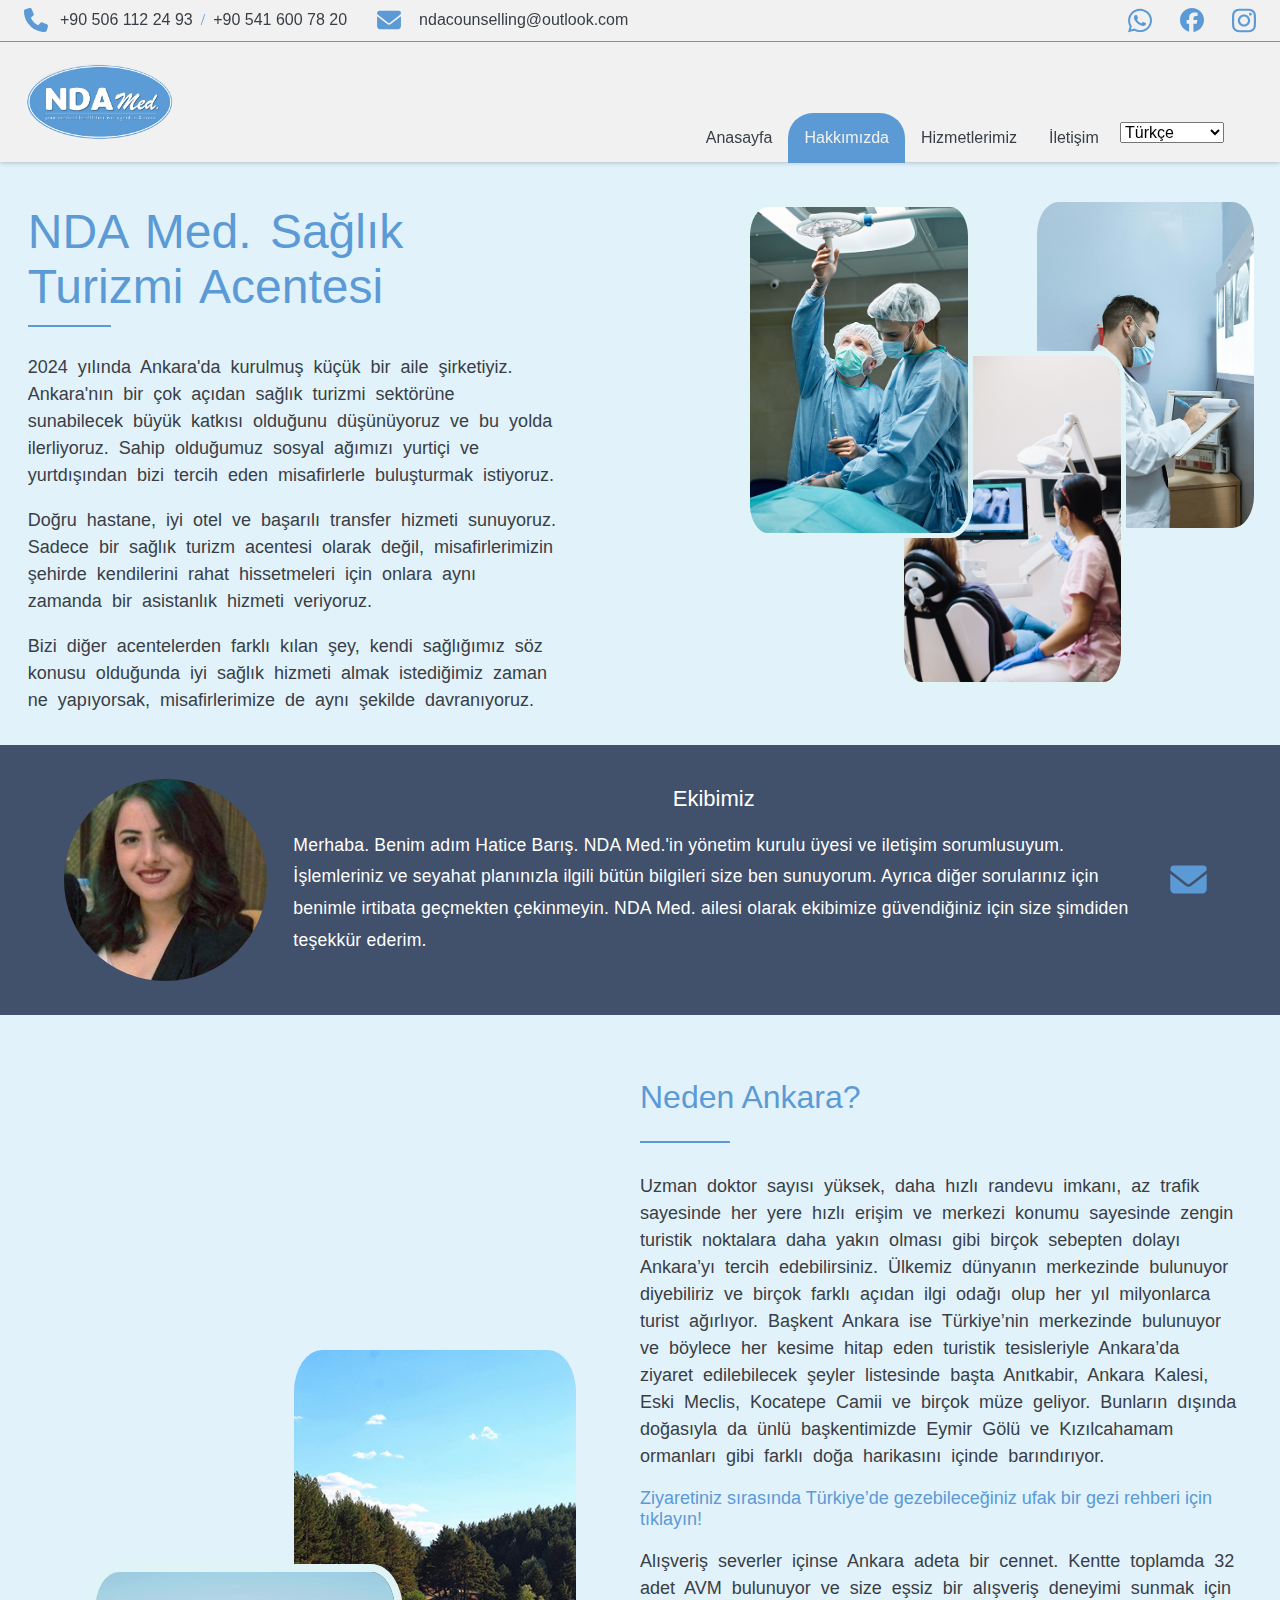
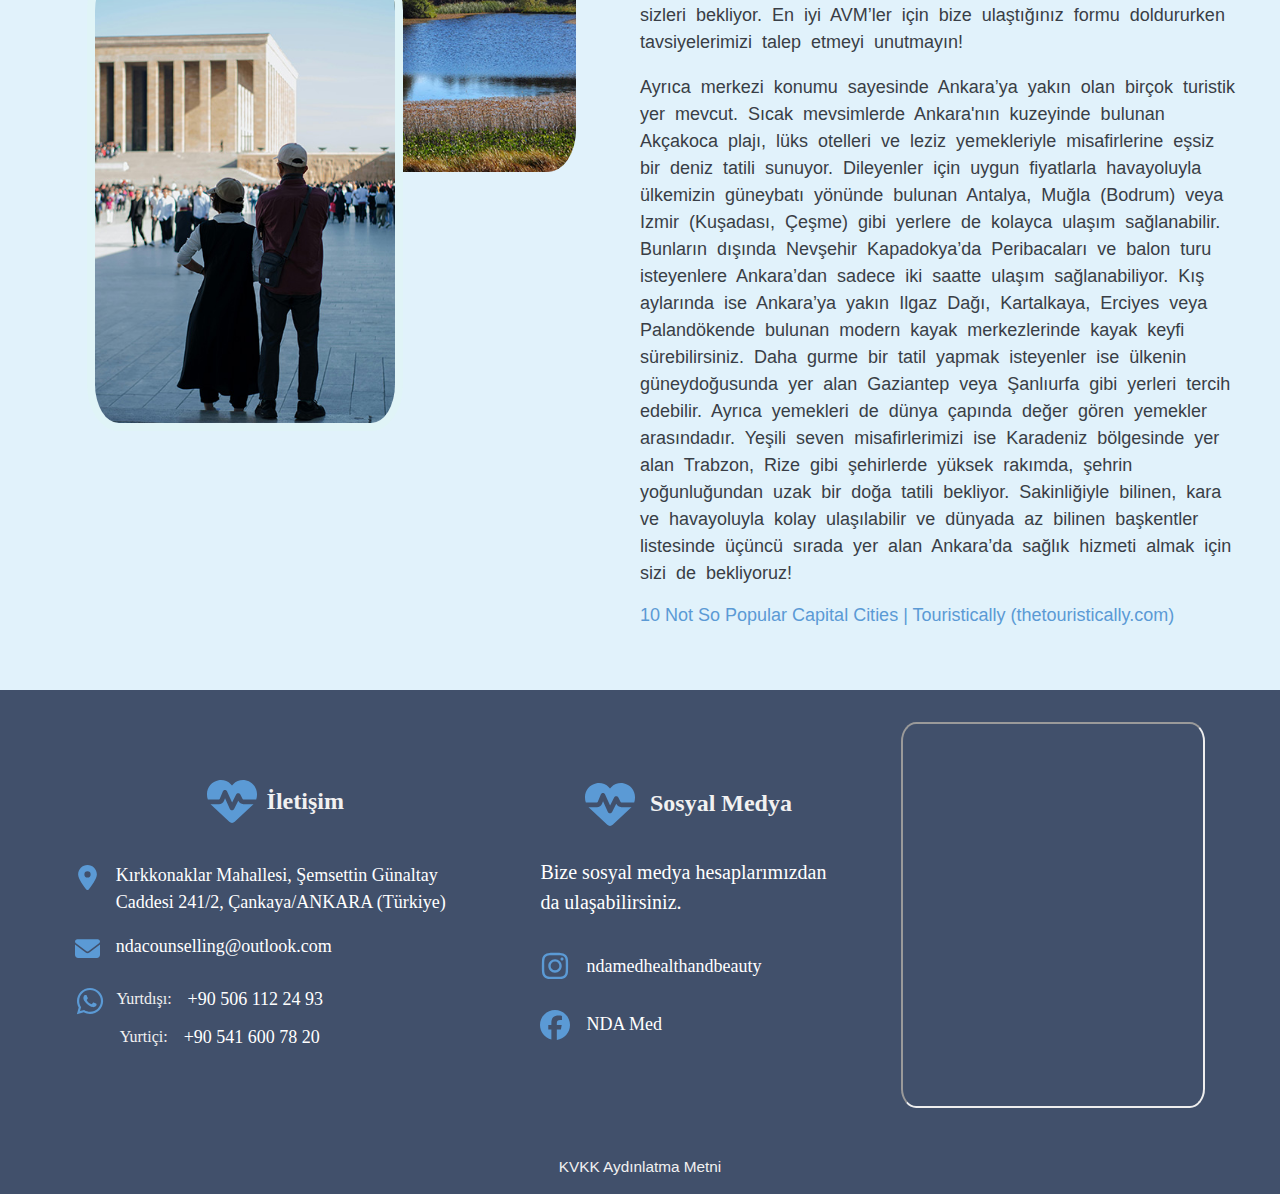
==== about-us.html @ 6a2472d2 "added mail icon to contact-line" ====
<html>

    <head>
        <meta charset="UTF-8">
        <meta name="viewport" content="width=device-width, initial-scale=1.0">
        <title id="text-40" class="text">Hakkımızda</title>
        <link rel="stylesheet" href="about-us.css">
        <script src="index.js"></script>
    </head>

    <body onload="onload()">
        <header>
            <div class="contact-banner">
                <div class="contact-info">
                    <div class="contact-item">
                        <img src="icons-2/phone.svg" class="contact-phone">
                        <label for="phone"></label>
                        <a href="tel:+90 506 112 24 93" class="phone">+90 506 112 24 93</a>
                        &nbsp;
                        /
                        &nbsp;
                        <a href="tel:+90 541 600 78 20" class="phone">+90 541 600 78 20</a>
                    </div>
                    <div class="contact-item">
                        <img src="icons-2/envelope.svg" class="contact-email">
                        <a href="mailto:ndacounselling@outlook.com" class="mail">ndacounselling@outlook.com</a>
                    </div>
                </div>
                <div class="social-icons">
                    <a target="_blank" href="https://wa.me/+905061122493"><img src="icons-2/whatsapp.svg"></a>
                    <a target="_blank" href="https://www.facebook.com/profile.php?id=100011155658706&mibextid=LQQJ4d">
                        <img src="icons-2/facebook.svg">
                    </a>
                    <a target="_blank" href="https://www.instagram.com/ndamedhealthandbeauty">
                        <img src="icons-2/instagram.svg">
                    </a>
                </div>
            </div>
            <div class="main-header">
                <div class="logo">
                    <img src="images/logo-header.png">
                </div>
                <div class="menu-container">
                    <nav class="navbar">
                        <ul>
                            <li class="passive"><a href="index.html" id="text-2" class="text">Ana Sayfa</a></li>
                            <li class="active"><a href="about-us.html" id="text-3" class="text">Hakkımızda</a></li>
                            <li class="passive"><a href="services.html" id="text-4" class="text">Hizmetlerimiz</a></li>
                            <li class="passive"><a href="contact-us.html" id="text-5" class="text">İletişim</a></li>
                        </ul>
                    </nav>
                    <div class="language-selector">
                        <select onchange="handleLanguageSelector(event)">
                        </select>
                    </div>
                </div>
    
                <div class="menu-container-mobile off">
                    <input type="checkbox" id="hamburger-button">
                    <label class="btn" for="hamburger-button" onclick="handleHamburger()">
                        <img src="icons-2/menu-hamburger.svg" id="btnLeft" />
                    </label>
                    <nav class="mobile-navbar">
                        <ul>
                            <li class="passive"><a href="index.html" class="text" id="text-6">Ana Sayfa</a></li>
                            <li class="active"><a href="about-us.html" id="text-7" class="active text">Hakkımızda</a></li>
                            <li class="passive"><a href="services.html" id="text-8" class="text">Hizmetlerimiz</a></li>
                            <li class="passive"><a href="contact-us.html" id="text-9" class="text">İletişim</a></li>
                        </ul>
                        <div class="language-selector-mobile">
                            <select onchange="handleLanguageSelector(event)">
                            </select>
                        </div>
                    </nav>
                </div>
            </div>
        </header>
    
        <div class="about-part">
            <div class="about-us-text">
                <h2 id="text-49" class="text">NDA Med. Sağlık Turizmi Acentesi</h2>
                <hr>
                <p id="text-50" class="text">2024 yılında Ankara'da kurulmuş küçük bir aile şirketiyiz. Ankara'nın bir çok açıdan sağlık turizmi sektörüne sunabilecek büyük katkısı olduğunu düşünüyoruz ve bu yolda ilerliyoruz.
                     Sahip olduğumuz sosyal ağımızı yurtiçi ve yurtdışından bizi tercih eden misafirlerle buluşturmak istiyoruz.  
                </p>  
                <p id="text-51" class="text">
                    Doğru hastane, iyi otel ve başarılı transfer hizmeti sunuyoruz. Sadece bir sağlık turizm acentesi olarak değil, misafirlerimizin şehirde kendilerini rahat hissetmeleri için onlara aynı zamanda adeta bir asistanlık hizmeti veriyoruz.
                </p>
                <p id="text-52" class="text">
                    Bizi diğer acentelerden farklı kılan şey, kendi sağlığımız söz konusu olduğunda iyi sağlık hizmeti almak istediğimiz zaman ne yapıyorsak, misafirlerimize de aynı şekilde davranıyoruz.
                </p>
            </div>
            <div class="about-us-pics">
                <img src="./images/about-us-1.1.jpg" alt="" class="img1">
                <img src="./images/about-us-1.2.jpg" alt="" class="img2">
                <img src="./images/about-us-1.3.jpg" alt="" class="img3">
            </div>
        </div>

        <div class="contact-line">
            <img src="./images-2/ndamed-contact.jpg" alt="" class="ndamed-contact-img">
            <div class="contact-line-content">
                <h4 id="text-53" class="text">Ekibimiz</h4>
                <p id="text-54" class="text">Merhaba. Benim adım Hatice Barış. NDA Med.'in yönetim kurulu üyesi ve iletişim sorumlusuyum. İşlemleriniz ve seyahat planınızla ilgili bütün bilgileri size ben sunuyorum. Ayrıca diğer sorularınız için benimle irtibata geçmekten çekinmeyin. NDA Med. ailesi olarak ekibimize güvendiğiniz için size şimdiden teşekkür ederim. </p>
            </div>
            <div class="ndamed-contact-link">
                <div class="mail-container">
                    <img src="./icons-2/envelope.svg" alt="" class="contact-line-mail">
                </div>
            </div>
        </div>

        <div class="about-part2">
            <div class="about-ankara-pics">
                <img src="./images/gol1.jpg" alt="" class="img4">
                <img src="./images/anitkabir1.jpg" alt="" class="img5">
            </div>
            <div class="about-ankara">
                <h1 id="text-55" class="text">Neden Ankara?</h1>
                <hr>
                <p id="text-56" class="text"> Uzman doktor sayısı yüksek, daha hızlı randevu imkanı, az trafik sayesinde her yere hızlı erişim ve merkezi konumu sayesinde zengin turistik noktalara daha yakın olması gibi birçok sebepten dolayı Ankara’yı tercih edebilirsiniz.
                    Ülkemiz dünyanın merkezinde bulunuyor diyebiliriz ve birçok farklı açıdan ilgi odağı olup her yıl milyonlarca turist ağırlıyor. Başkent Ankara ise Türkiye’nin
                    merkezinde bulunuyor ve böylece her kesime hitap eden turistik tesisleriyle Ankara’da ziyaret edilebilecek şeyler listesinde başta Anıtkabir, Ankara Kalesi,
                    Eski Meclis, Kocatepe Camii ve birçok müze geliyor. Bunların dışında doğasıyla da ünlü başkentimizde Eymir Gölü ve Kızılcahamam ormanları gibi farklı doğa
                    harikasını içinde barındırıyor. 
                </p>
                <a href="./images-2/turkey-map.png" id="text-59" class="text">Ziyaretiniz sırasında Türkiye’de gezebileceğiniz ufak bir gezi rehberi için tıklayın!</a>
                <p id="text-57" class="text">Alışveriş severler içinse Ankara adeta bir cennet. Kentte toplamda 32 adet AVM bulunuyor ve size eşsiz bir alışveriş deneyimi sunmak için sizleri bekliyor. En
                    iyi AVM’ler için bize ulaştığınız formu doldururken tavsiyelerimizi talep etmeyi unutmayın!
                </p>
                <p id="text-58" class="text">Ayrıca merkezi konumu sayesinde Ankara’ya yakın olan birçok turistik yer mevcut. Sıcak mevsimlerde Ankara'nın kuzeyinde bulunan Akçakoca plajı, lüks
                    otelleri ve leziz yemekleriyle misafirlerine eşsiz bir deniz tatili sunuyor. Dileyenler için uygun fiyatlarla havayoluyla ülkemizin güneybatı yönünde bulunan
                    Antalya, Muğla (Bodrum) veya Izmir (Kuşadası, Çeşme) gibi yerlere de kolayca ulaşım sağlanabilir. Bunların dışında Nevşehir Kapadokya’da Peribacaları ve
                    balon turu isteyenlere Ankara’dan sadece iki saatte ulaşım sağlanabiliyor. Kış aylarında ise Ankara’ya yakın Ilgaz Dağı, Kartalkaya, Erciyes veya Palandökende
                    bulunan modern kayak merkezlerinde kayak keyfi sürebilirsiniz. Daha gurme bir tatil yapmak isteyenler ise ülkenin güneydoğusunda yer alan Gaziantep veya
                    Şanlıurfa gibi yerleri tercih edebilir. Ayrıca yemekleri de dünya çapında değer gören yemekler arasındadır. Yeşili seven misafirlerimizi ise Karadeniz
                    bölgesinde yer alan Trabzon, Rize gibi şehirlerde yüksek rakımda, şehrin yoğunluğundan uzak bir doğa tatili bekliyor. Sakinliğiyle bilinen, kara ve havayoluyla kolay ulaşılabilir ve dünyada az bilinen başkentler listesinde üçüncü sırada yer alan Ankara’da sağlık hizmeti almak için sizi de bekliyoruz!
                </p>
                <a href="https://www.thetouristically.com/not-so-popular-capital-cities/" target="_blank">10 Not So Popular Capital Cities | Touristically (thetouristically.com)</a>
            </div>
        </div>

        <footer>
            <div class="contact-content">
                <div class="contact-title-section">
                    <img src="./icons-2/heart-pulse-solid.svg" class="contact-heartbeat">
                    <h2 class="contact-title text" id="text-60">İletişim</h2>
                </div>
                <div class="footer-contact-area">
                    <div class="address-section">
                        <img src="./icons-2/location-dot-solid.svg" class="intro-image">
                        <div class="address-text text" id="text-61">Kırkkonaklar Mahallesi, Şemsettin Günaltay <br> Caddesi 241/2, Çankaya/ANKARA (Türkiye)</div>
                    </div>
                    <div class="address-section mail-content">
                        <img src="./icons-2/envelope-solid.svg" class="intro-image">
                        <a href="mailto:support@doctorate.com" class="address-text footer-link">ndacounselling@outlook.com</a>
                    </div>
                    <div class="address-section-whatsapp-content">
                        <img src="./icons-2/whatsapp-footer.svg" class="social-image">
                        <div class="number-section">
                            <div class="abroad-area">
                                <p id="text-62" class="text">Yurtdışı :</p>
                                <a href="https://wa.me/+905061122493" class="abroad-number">+90 506 112 24 93</a>
                            </div>
                            <div class="domestic-area">
                                <p id="text-63" class="text">Yurtiçi :</p>
                                <a href="https://wa.me/+905416007820" class="domestic-number">+90 541 600 78 20</a>
                            </div>
                        </div>
                    </div>
                </div>
            </div>
    
            <div class="footer-social-media">
                <div class="footer-social-media-section">
                    <img src="./icons-2/heart-pulse-solid.svg" class="explore-heartbeat">
                    <h2 class="footer-social-title text" id="text-64">Sosyal Medya</h2>
                </div>
                <div class="footer-social-media-text">
                    <p id="text-65" class="text">Bize sosyal medya hesaplarımızdan <br> da ulaşabilirsiniz. </p>
                </div>
                <div class="footer-social-media-content">
                    <div class="instagram-section">
                        <img src="./icons-2/instagram-footer.svg" class="social-image">
                        <a href="http://www.instagram.com/ndamedhealthandbeauty" class="social-media-instagram">ndamedhealthandbeauty</a>
                    </div>
                    <div class="facebook-section">
                        <img src="./icons-2/facebook-footer.svg" class="social-image">
                        <a href="https://www.facebook.com/profile.php?id=100011155658706&mibextid=LQQJ4d" class="social-media-facebook">NDA Med</a>
    
                    </div>
                </div>
            </div>

            <div class="footer-map-container">
                <iframe src="https://www.google.com/maps/embed/v1/place?q=+Kirkkonaklar+Mahallesi,+450.+Cadde,+381.+sokak+no+7/4&amp;key=AIzaSyBFw0Qbyq9zTFTd-tUY6dZWTgaQzuU17R8"></iframe>
            </div>  
        </footer>
        
        <div class="bottom-banner">
            <button class="kvkk-link" onclick="toggleOverlay()">
                <p>KVKK Aydınlatma Metni</p>
            </button>
        </div>
        <div class="kvkk-popup">
            <button class="kvkk-exit" onclick="toggleOverlay()">X</button>
            <div class="kvkk-text">
                <p>KVKK metni – NDA Med. <br>
                    KİŞİSEL VERİLERİN KORUNMASI VE GİZLİLİK POLİTİKASI <br>
                    Web Sitesi Gizlilik Sözleşmesi
                </p>
                <p>Bu web sitesini ziyaret etmeniz ve bu site vasıtasıyla sunduğumuz hizmetlerden yararlanmanız
                    sırasında, size ve talep ettiğiniz hizmetlere ilişkin olarak elde ettiğimiz bilgilerin ne şekilde kullanılacağı
                    ve korunacağı, işbu "Gizlilik Politikası"nda belirtilen şartlara tabidir. Bu web sitesini ziyaret etmekle ve
                    bu site vasıtasıyla sunduğumuz hizmetlerden yararlanmayı talep etmekle işbu "Gizlilik Politikası"nda
                    belirtilen şartları kabul etmektesiniz.
                </p>
                <h3>I. Kişisel verilerin korunması ve işlenmesi politikasının amacı</h3>
                <p>Bugüne kadar NDA MED. olarak uğraştığımız işlerin hassasiyeti gereğince müşterilerimizden ya da
                    müşteri adaylarımızdan gelen veriler gizli tutulmuş ve hiçbir zaman üçüncü kişilerle paylaşılmamıştır.
                    Kişisel verilerin korunması, şirketimizin temel politikasıdır. Herhangi bir yasal düzenleme olmadan
                    önce de şirket ve iştiraklerimiz, kişisel verilerin gizliliğine büyük önem vermiş ve bunu bir çalışma ilkesi
                    olarak benimsemiş ve çalışanlarına da bu ilke doğrultusunda çalışma talimatlarını vermiştir. Kişisel
                    Verilerin Korunması Kanunu’nun getirdiği bütün sorumluluklara uymayı da NDA MED. olarak taahhüt
                    etmekteyiz. Şirketimizin kişisel verilerin korunmasına ilişkin prensipleri, iştiraklerimizi de
                    kapsamaktadır.
                </p>
                <h3>II. Kişisel verilerin korunması ve işlenmesi politikasının kapsamı ve değiştirilmesi</h3>
                <p>Şirketimiz tarafından hazırlanan bu Politika, 6698 sayılı Kişisel Verilerin Korunması Kanunu’na (“KVKK”)
                    uygun olarak hazırlanmıştır. Sizlerden rızanızla ya da Kanunda sayılan diğer hukuka uygunluk gereği
                    elde edilmiş veriler, sunmuş olduğumuz hizmetlerin daha kaliteli hale getirilmesi, sizlere sunulan
                    hizmetlerin ve kalite politikamızın iyileştirilmesi amacıyla kullanılacaktır. NDA MED. Kişisel Verilerin
                    Korunması ve İşlenmesi Politikası, müşterilerimizin, müşteri adaylarımızın, çalışanlarımız ile bizimle
                    çözüm ortaklığı içinde çalışan şirketlerin müşterileri ve çalışanlarının ya da diğer kişilerin otomatik
                    olarak elde edilen verilerinin korunmasını amaçlar ve bunlara ilişkin düzenlemeleri içerir.
                    Şirketimiz, politikamızı ve Yönetmeliğimizi -Kanuna uygun olmak ve kişisel verilerin daha iyi korunması
                    şartı ile- değiştirme hakkına sahiptir.
                </p>
                <h3>III. Kişisel verilerin işlenmesi ile ilgili temel kurallar</h3>
                <p>a) Hukuka ve dürüstlük kurallarına uygun olma: NDA MED., topladığı ya da kendisine diğer
                    şirketlerden gelen verilerin kaynağını sorgular ve bunların hukuka uygun ve dürüstlük kuralları
                    çerçevesinde elde edilmesine önem verir. Bu çerçevede NDA MED.’in sunduğu hizmetleri satan
                    üçüncü taraflara (acentelerin ve diğer aracı kurumların da) kişisel verilere korunması amacıyla gerekli
                    uyarı ve bildirimleri yapar.
                </p>
                <p>b) Doğru ve gerektiğinde güncel olma: NDA MED., firma bünyesinde bulunan bütün verilerin doğru
                    bilgi olmasına, yanlış bilgi içermemesine ve nihayet kişisel verilerde değişiklik olduğu takdirde bunları
                    kendisine iletildiği takdirde güncellemeye önem verir.
                </p>
                <p>c) Belirli, açık ve meşru amaçlar için işlenme: NDA MED., ancak sunduğu ve hizmet sırasında kişilerden
                    onayını aldığı amaçlarla sınırlı şekilde verileri işler. İş amacı dışında verileri işlemez, kullanmaz ve
                    kullandırtmaz.
                </p>
                <p>d) İşlendikleri amaçla bağlantılı, sınırlı ve ölçülü olma: NDA MED., sadece verileri işlendikleri amaçla
                    sınırlı ve hizmetin gerektirdiği ölçüde kullanır.
                </p>
                <p>e) İlgili mevzuatta öngörülen veya işlendikleri amaç için gerekli olan süre kadar muhafaza edilme: NDA
                    MED., sözleşmeler kaynaklı verileri Kanunun ihtilaf çıkma süreleri, ticaret ve vergi hukukunun
                    gereklilikleri kadar bünyesinde muhafaza eder. Buna karşın bu amaçlar ortadan kalktığında veriyi siler
                    ya da anonimleştirir.
                </p>
                <p>Önemle belirtelim ki, NDA MED., verileri ister rıza isterse kanuna uygun bir şekilde toplamış ya da
                    işlemiş olsun yine de yukarıda sıraladığımız bu ilkeler geçerlidir.
                </p>
                <p>Kişisel Verileri Koruma Kanunu madde 11’e göre aşağıda sayılan haklarınız bulunmaktadır. Bu
                    haklarınızı kolaylaştırmak için sizler için ayrıca bir başvuru formu da NDA MED. tarafından
                    hazırlanmıştır.
                </p>
                <p>Kişisel verileri işlenen kişiler, NDA MED. tarafından web sayfamızda duyurulan ilgilimize başvurarak
                    kendi verisi ile ilgili olarak;
                </p>
                <p>a) Kişisel verinizin işlenip işlenmediğini öğrenme,</p>
                <p>b) Kişisel verileri işlenmişse buna ilişkin bilgi talep etme,</p>
                <p>c) Kişisel verilerin işlenme amacını ve bunların amacına uygun kullanılıp kullanılmadığını öğrenme,</p>
                <p>ç) Yurt içinde veya yurt dışında kişisel verilerin aktarıldığı üçüncü kişileri bilme,</p>
                <p>d) Kişisel verilerin eksik veya yanlış işlenmiş olması hâlinde bunların düzeltilmesini isteme,</p>
                <p>e) Kanunda öngörülen şartlar çerçevesinde kişisel verilerin silinmesini veya yok edilmesini isteme,</p>
                <p>f) (d) ve (e) bentleri uyarınca yapılan işlemlerin, kişisel verilerin aktarıldığı üçüncü kişilere</p>
                    bildirilmesini isteme,
                <p>g) İşlenen verilerin münhasıran otomatik sistemler vasıtasıyla analiz edilmesi suretiyle kişinin kendisi</p>
                    aleyhine bir sonucun ortaya çıkmasına itiraz etme,
                <p>ğ) Kişisel verilerin kanuna aykırı olarak işlenmesi sebebiyle zarara uğraması hâlinde zararın
                    giderilmesini talep etme,</p>
                <p>haklarına sahiptir. NDA MED. olarak bu haklara saygılıyız.</p>
                <h4>Azami Tasarruf İlkesi</h4>
                <p>Azami tasarruf ilkesi ya da cimrilik ilkesi adı verilen bu ilkemize göre NDA MED.’ye ulaşan veriler, ancak
                    gerekli olduğu kadar sisteme işlenir. Bu nedenle hangi verileri toplayacağımız amaca göre belirlenir.
                    Gerekli olmayan veriler toplanmaz. Şirketimize intikal eden diğer veriler de aynı şekilde şirket bilişim
                    sistemlerine aktarılır. Fazlalık bilgiler, sisteme kaydedilmez, silinir ya da anonim hale getirilir. Bu veriler,
                    istatistiki amaçlarla kullanılabilir. Özel nitelikli verilerden sağlık verileri sadece müşterilere daha iyi
                    hizmet vermek ve onların sağlığını korumak amacıyla alınır, yine aynı amaçla sınırlı olmak üzere
                    müşterinin tercih ettiği hizmetin türüne göre yurt içi veya yurt dışında mukim otel, hava yolu ve
                    transfer hizmeti sağlayan tedarikçi firmalar ile ilgili yurt dışı acentesine aktarılır ve sistemde özenle
                    tutulur.
                </p>
                <h4>Kişisel verilerin silinmesi</h4>
                <p>Kanunen saklanması gereken sürelerin dolması, yargı süreçlerinin tamamlanması ya da diğer
                    gereklilikler ortadan kalktığında şirketimiz tarafından bu veriler kendiliğinden ya da ilgili kişinin talebi
                    üzerine kişisel veriler silinir, yok edilir ya da anonim hale getirilir.
                </p>
                <h4>Doğruluk ve veri güncelliği</h4>
                <p>NDA MED. bünyesinde bulunan veriler, kural olarak ilgili kişilerin beyanı üzerine beyan ettiği şekilde
                    işlenir. NDA MED., müşteriler ya da NDA MED. ile temas kuran kişilerin beyan ettiği verilerin
                    doğruluğunu araştırmak zorunda olmadığı gibi bu hukuken ve çalışma ilkelerimiz nedeniyle de
                    yapılmaz. Beyan edilen veriler, doğru kabul edilir. Kişisel verilerin doğruluğu ve güncelliği ilkesi NDA
                    MED. tarafından da benimsenmiştir. Şirketimizin kendisine ulaşan resmî belgelerden veya ilgilisinin
                    talebi üzerine işlemiş olduğu kişisel verileri günceller. Bunun için gerekli önlemleri alır.
                </p>
                <h4>Gizlilik ve veri güvenliği</h4>
                <p>Kişisel veriler gizlidir ve NDA MED. de bu gizliliğe riayet etmektedir. Kişisel verilere şirket içinde ancak
                    yetki verilmiş kişiler ulaşabilir. NDA MED. tarafından toplanan kişisel verilerin korunması ve yetkisiz
                    kişilerin eline geçmemesi ve müşterilerimizin ve müşteri adaylarımızın mağdur olmaması için gerekli
                    teknik ve idari bütün tedbirler alınmaktadır. Bu çerçevede yazılımların standartlara uygun olması,
                    üçüncü partilerin özenle seçilmesi ve şirket içinde de veri koruma politikasına riayet edilmesi
                    sağlanmaktadır.
                </p>
                <h3>IV. Veri işleme amaçları</h3>
                <p>NDA MED.’in kişisel verileri toplanması ve işlenmesi aydınlatma metninde belirtilen amaçlar
                    doğrultusunda icra edilecektir. Veriler, sözleşmenin kurulması ve müşterilere daha iyi hizmet
                    sağlanması amacıyla toplanmakta ve işlenmektedir.
                </p>
                <h3>V. Müşteri, muhtemel müşteri ve iş ve çözüm ortakları verisi</h3>
                <h4 style="font-style: italic;">Sözleşme ilişkisi için verinin toplanması ve işlenmesi</h4>
                <p>Müşterilerimiz ve muhtemel müşterilerimizle bir sözleşme ilişkisi kurulmuş ise, toplanmış olan kişisel
                    veriler, müşterinin onayı alınmaksızın kullanılabilir. Ancak bu kullanım, sözleşme amacı doğrultusunda
                    gerçekleşir. Sözleşmenin daha iyi icrası ve hizmetin gereklilikleri ölçüsünde veriler kullanılır ve
                    gerektiğinde müşterilerle irtibata geçilerek güncellenir. Buna karşın müşteri adaylarımızın (muhtemel
                    müşteri) bize kendileri tarafından bırakmış olduğu veriler, onlara sonrasında daha kolay ve kaliteli
                    hizmet sunmak için işlenir. Bu veriler talepleri halinde bir sözleşme ilişkisine dönüşmemişse silinir.
                </p>
                <h4 style="font-style: italic;">İş ve Çözüm Ortakları Verileri</h4>
                <p>NDA MED., gerek iş gerekse çözüm ortakları ile veri paylaşımı yaparken hukuka uygun davranmayı ilke
                    edinir. İş ve çözüm ortakları ile veri gizliliği taahhüdü ile ve ancak hizmetin gerektirdiği kadar veri
                    paylaşılmakta ve bu taraflardan mutlaka veri güvenliğinin alınmasına ilişkin tedbirleri almaya
                    zorlanmaktadır.
                </p>
                <h4 style="font-style: italic;">Şirketin hukuki yükümlülüğü veya kanunda açıkça öngörülmesi sebebiyle yapılan veri işlemleri</h4>
                <p>Kişisel veriler, işlemenin ilgili mevzuatta açıkça belirtilmesi veya mevzuatla belirlenen bir hukuki
                    yükümlülüğün yerine getirilmesi amacıyla ayrıca onay alınmadan işlenebilir. Veri işlemlerinin tür ve kapsamı, 
                    yasal olarak izin verilen veri işleme faaliyeti için gerekli olmalı ve ilgili yasal hükümlere uygun
                    olmalıdır.
                </p>
                <h4 style="font-style: italic;">Şirketin veri işlemesi</h4>
                <p>Şirketin sunduğu hizmet ve meşru amaçları doğrultusunda kişisel veriler işlenebilir. Ancak veriler
                    hiçbir şekilde hukuka aykırı hizmetler için kullanılamaz.
                </p>
                <h4 style="font-style: italic;">Özel nitelikli verilerin işlenmesi</h4>
                <p>Kanun’a göre Kişilerin ırkı, etnik kökeni, siyasi düşüncesi, felsefi inancı, dini, mezhebi veya diğer
                    inançları, kılık ve kıyafeti, dernek, vakıf ya da sendika üyeliği, sağlığı, cinsel hayatı, ceza mahkûmiyeti
                    ve güvenlik tedbirleriyle ilgili verileri ile biyometrik ve genetik verileri özel nitelikli kişisel veridir. NDA
                    MED. ayrıca, özel nitelikli kişisel verilerin işlenmesinde, ayrıca Kurul tarafından belirlenen yeterli
                    önlemleri alır.
                </p>
                <p>NDA MED., hizmetlerin daha iyi verilebilmesi için kişilerin onayı ile özel nitelikli verileri ancak
                    toplandıkları amaç için işleyebilir. Aracılığımızla rezervasyon yaptırdığınız tesis, Covid-19 kapsamında
                    çıkan genelge ve yasal düzenlemeler gereği misafirlerden, kendilerine ve yakınlarına ait sağlık verileri
                    gibi özel nitelikli kişisel veriler de dahil olmak üzere bazı kişisel veriler talep edebilir. Bu kişisel veriler,
                    gerektiğinde resmi merciler ve sağlık kuruluşları ile paylaşılabilir.
                </p>
                <h4 style="font-style: italic;">Otomatik sistemlerle işlenen veriler</h4>
                <p>Otomatik sistemler aracılığı ile işlenen veriler konusunda NDA MED., Kanuna uygun davranır. Kişilerin
                    açık rızası olmaksızın bu verilerden elde edilen bilgiler kişi aleyhine kullanılamaz. Ancak NDA MED.,
                    kendi sistemindeki verileri kullanarak işlem yapacağı kişilerle ilgili kararlar alabilir.
                </p>
            </div>
            <button class="kvkk-scroll-top" onclick="scrollToTop()">↑</button>
        </div>
    </body>
</html>
---- about-us.css ----
:root {
    --white: rgb(241, 241, 241);
    --blue: rgb(91, 154, 213);
    --dkblue: #41506b;
}

body {
    background-color: #E1F2FB;
    padding: 0;
    margin: 0;
    width: 100%;
    height: 100%;
    display: none;
}

/*#region HEADER */

header {
    background-color: var(--white);
    color: var(--blue);
    height: 18%;
    box-shadow: 0 0 4px 0 rgba(0, 0, 0, 0.08), 0 2px 4px 0 rgba(0, 0, 0, 0.12);
    position: fixed;
    top: 0;
    left: 0;
    right: 0;
    z-index: 500;
}

.contact-banner {
    height: 25%;
    display: flex;
    justify-content: space-between;
    align-items: center;
    border-bottom: 1px solid var(--blue);
}

.contact-info {
    display: flex;
    align-items: center;
    padding-left: 1.5rem;
}

.contact-item {
    display: flex;
    align-items: center;
    margin-right: 1.5rem;
}

.contact-phone {
    width: 1.5rem;
    margin-right: 0.75rem;
    vertical-align: middle;
}

.contact-email {
    width: 2.25rem;
    margin-right: 0.75rem;
    vertical-align: middle;
}

.contact-item a {
    color:#393e46;
    text-decoration: none;
    font-family: 'Gill Sans', 'Gill Sans MT', Calibri, 'Trebuchet MS', sans-serif;
}

.contact-item a:hover {
    color: #5b9ad5;
    cursor: pointer;
}

.social-icons {
    align-items: center;
}

.social-icons a {
    text-decoration: none !important;
}

.social-icons img {
    width: 1.5rem;
    padding-right: 1.5rem;
    vertical-align: middle;
}

.main-header {
    height: 75%;
    display: flex;
    justify-content: space-between;
    align-items: center;
}

.logo {
    padding-left: 1.5rem;
}

.logo img {
    align-self: center;
    max-height: 5rem;
}

.menu-container {
    display: flex;
    justify-content: right;
    align-items: flex-end;
    padding-right: 3.5rem;
    align-self: stretch;
}

.menu-container-mobile {
    display: none;
    align-content: center;
}

.menu-container-mobile img {
    transition-duration: 0.6s;
    transition-property: transform;
    width: 2rem;
}

#hamburger-button {
    display: none;
}

.navbar {
    align-self: stretch;
    display: flex;
}

.mobile-navbar {
    opacity: 0;
    display: flex;
    flex-direction: column;
    height: 80%;;
    transition: opacity 0.6s ease 0s; opacity: 0;
}

.navbar ul {
    list-style: none;
    margin: 0;
    padding: 0;
    display: flex;
    align-self: flex-end;
}

.navbar li {
    flex: 1;
    display: flex;
    justify-content: center;
    border-top-right-radius: 25px;
    border-top-left-radius: 25px;
    width: auto;
}

.navbar a {
    text-decoration: none;
    color:#393e46;
    padding: 1rem;
    background-color: transparent;
    text-align: center;
    display: flex;
    text-wrap: nowrap;
    font-family: Arial, Helvetica, sans-serif;
    font-size: 16px;
    font-weight: 300;
}

.navbar a.passive {
    background-color: transparent;
}

.active {
    background-color: var(--blue);
}

.active a {
    color: var(--white);
}

.navbar li:hover {
    background-color: var(--blue);
}

.navbar li:hover a {
    color: var(--white);
}

.language-selector {
    height: 50%;
    border-color: #5b9ad5;
    display: flex;
    padding-left: 1%;
}

.language-selector select {
    font-size: 1rem;
    width: max-content;
    align-self: center;
}


/*#region Mobile Header */

@media only screen and (max-width: 600px) {
    header {
        background-color: var(--white);
        color: var(--blue);
        height: 15%;
        box-shadow: 0 0 4px 0 rgba(0, 0, 0, 0.08), 0 2px 4px 0 rgba(0, 0, 0, 0.12);
        position: fixed;
        top: 0;
        left: 0;
        right: 0;
        z-index: 500;
    }

    .contact-banner {
        display: none;
    }

    .menu-container {
        display: none;
    }

    .menu-container-mobile {
        height: 100vh;
        width: 5%;
        padding-top: 3%;
        padding-right: 3%;
        position: absolute;
        top: 1.25em;
        right: 0%;
        display: flex;
        flex-direction: column;
        transition-duration: 0.6s;
        transition: width 1.5s;
    }

    .on {
        width: 50%;
        background-color: rgba(241, 241, 241, 0.9);
    }

    .off {
        width: 10%;
        background-color: transparent;
    }

    #hamburger-button:checked+label>img {
        transform: rotate(-90deg);
    }

    .menu-container-mobile ul {
        height: 50%;
        list-style: none;
        margin: 0;
        padding: 0;
        display: flex;
        flex-direction: column;
    }

    .menu-container-mobile li {
        height: 100%;
        width: 95%;
        align-items: center;
        align-content: center;
        display: flex;
        padding-left: 5%;
    }

    .language-selector-mobile {
        padding-top: 10%;
        padding-left: 5%;
        width: 50%;
        height: 5%;
    }

    .language-selector-mobile select {
        width: 100%;
        height: 100%;
    }

    .btn {
        padding-bottom: 20%;
    }

    .mobile-navbar {
        opacity: 0.6;
        transition: opacity 0.6s ease 0s;
        opacity: 0;
    }

    .mobile-navbar .active {
        color: #fff;
    }

    .mobile-navbar a {
        color: #393e46;
        text-decoration: none;
        text-align: center;
        display: flex;
    }

    .logo {
        padding-top: 4%;
    }

}

@media only screen and (min-width: 600px) and (max-width: 834px) {
    header {
        background-color: var(--white);
        color: var(--blue);
        height: 10%;
        box-shadow: 0 0 4px 0 rgba(0, 0, 0, 0.08), 0 2px 4px 0 rgba(0, 0, 0, 0.12);
        position: fixed;
        top: 0;
        left: 0;
        right: 0;
        z-index: 500;
    }
    
    .contact-banner {
        display: none;
    }

    .menu-container {
        display: none;
    }

    .menu-container-mobile {
        height: 100vh;
        width: 15%;
        position: absolute;
        top: 40%;
        right: -5%;
        display: flex;
        flex-direction: column;
        transition-duration: 0.6s;
        transition: width 1.5s;
    }

    .on {
        width: 40%;
        background-color: rgba(241, 241, 241, 0.5);
    }

    .off {
        width: 10%;
        background-color: transparent;
    }

    #hamburger-button:checked+label>img {
        transform: rotate(-90deg);
    }

    .menu-container-mobile ul {
        height: 30%;
        list-style: none;
        margin: 0;
        padding: 0;
        display: flex;
        flex-direction: column;

    }

    .menu-container-mobile li {
        height: 100%;
        width: 95%;
        align-items: center;
        align-content: center;
        display: flex;
        padding-left: 5%;
    }

    .language-selector-mobile{
        padding-top: 10%;
        padding-left: 5%;
        width: 50%;
        height: 5%;
    }

    .language-selector-mobile select{
        width: 100%;
        height: 100%;
    }

    .btn {
        padding-bottom: 11%;
    }

    .mobile-navbar {
        opacity: 0.6;
        transition: opacity 0.6s ease 0s; opacity: 0;
    }

    .mobile-navbar .active {
        color: #fff;
    }

    .mobile-navbar a {
        color: #393e46;
        text-decoration: none;
        text-align: center;
        display: flex;
        font-size: large;
    }

    .logo {
        padding-top: 4%;
    
    }


}

@media only screen and (min-width: 835px) and (max-width: 1200px) {
    header {
        background-color: var(--white);
        color: var(--blue);
        height: 15%;
        box-shadow: 0 0 4px 0 rgba(0, 0, 0, 0.08), 0 2px 4px 0 rgba(0, 0, 0, 0.12);
        position: fixed;
        top: 0;
        left: 0;
        right: 0;
        z-index: 500;
    }

    .contact-banner {
        display: none;
    }

    .menu-container {
        display: none;
    }

    .menu-container-mobile {
        height: 100vh;
        top: 40%;
        width: 5%;
        position: absolute;
        right: -5%;
        display: flex;
        flex-direction: column;
        transition-duration: 0.6s;
        transition: width 1.5s;
    }

    .on {
        width: 40%;
        background-color: rgba(241, 241, 241, 0.5);
    }

    .off {
        width: 10%;
        background-color: transparent;
    }

    #hamburger-button:checked+label>img {
        transform: rotate(-90deg);
    }

    .menu-container-mobile ul {
        height: 30%;
        list-style: none;
        margin: 0;
        padding: 0;
        display: flex;
        flex-direction: column;
    }

    .menu-container-mobile li {
        height: 40%;
        width: 95%;
        align-items: center;
        align-content: center;
        display: flex;
        padding-left: 5%;
    }

    .language-selector-mobile{
        padding-top: 10%;
        padding-left: 5%;
        width: 50%;
        height: 5%;
    }

    .language-selector-mobile select{
        width: 100%;
        height: 100%;
    }

    .btn {
        padding-bottom: 7.4%;
    };

    .mobile-navbar {
        opacity: 0.6;
        transition: opacity 0.6s ease 0s; opacity: 0;
    }

    .mobile-navbar .active {
        color: #fff;
    }

    .mobile-navbar a {
        color: #393e46;
        text-decoration: none;
        text-align: center;
        display: flex;
        font-size: large;
    }

    .logo {
        padding-top: 4%;
    }

}
    

/*#endregion MOBILE HEADER */

/*#endregion HEADER */

/*#region ABOUT US */

.about-part {
    position: relative;
    top: 10%;
    display: flex;
    background-color: #E1F2FB;
    padding-bottom: 5%;
    font-family: Arial, Helvetica, sans-serif;
}

.about-us-text {
    padding-top: 8%;
    flex: 1;
    padding-bottom: 3%;
    text-wrap: wrap;
    padding-right: 10%;
}

.about-us-text h2 {
    padding-left: 5%;
    color: #5b9ad5;
    font: 400 1.4 "Open Sans", "Helvetica Neue", sans-serif; 
    font-weight: 400;
    font-size:3em;
    margin-top: 2%;
    margin-bottom: 2%;
    word-spacing: 5px;
}

.about-us-text hr {
    margin-left: 5%;
    margin-right: 80%;
    border: 1px solid #5b9ad5;
    margin-bottom: 5%;
}

.about-us-text p {
    padding-left: 5%;
    word-spacing: 5px;
    line-height: 1.5;
    color: #393e46;
    word-wrap: break-word;
    font-family: 'Gill Sans', 'Gill Sans MT', Calibri, 'Trebuchet MS', sans-serif;
    font-size: 18px;
}

.about-us-text ul {
    padding-left: 8%;
    margin: 0;
}

li {
    color: #393e46;
    margin: 0;
}

.about-us-pics {
    float: right;
    flex-direction: column;
    flex: 1 1;
    align-items: center;
    padding-top: 8%;
    padding-right: 3%;
    padding-bottom: 8%;
}

.img1 {
    width: 17%;
    height: auto;
    border-radius: 10%;
    float: right;
    position: absolute;
    right: 24%;
    top: 15%;
    z-index: 1;
    border: 5px solid #e0f4f7;
}

.img2 {
    width: 17%;
    height: auto;
    border-radius: 10%;
    float: right;
    position: absolute;
    right: 2%;
    top: 15%;
}

.img3 {
    width: 17%;
    height: auto;
    border-radius: 10%;
    position: absolute;
    right: 12%;
    top: 35%;
    border: 5px solid #e0f4f7; ;
}

.about-us-pics-mobile {
    display: none;
}

.contact-line {
    position: relative;
    background-color: #41506b;
    display: flex;
    flex-direction: row;
    align-items: center;
    justify-content: space-between;
    height: 30%;
    padding-right: 5%;
    padding-left: 5%;
}

.ndamed-contact-img {
    border-radius: 50%;
    width: 25%;
    height: 75%;
}

.contact-line h4 {
    color: #fff;
    font-family:'Gill Sans', 'Gill Sans MT', Calibri, 'Trebuchet MS', sans-serif;
    font-size: 22px;
    font-weight: 500;
    margin-bottom: 0%;
    text-align: center;
    margin-top: 0;
}

.contact-line p {
    color: #fff;
    font: 300 1.1em/1.4 "Open Sans", "Helvetica Neue", sans-serif; 
    padding-left: 3%;
    padding-right: 3%;
    letter-spacing: 0.2px;
    line-height: 1.8;
}

.ndamed-contact-link {
    display: flex;
    flex-direction: column;
    align-items: center;
    justify-content: center;
}

.contact-line-mail {
    width: 55px;
    height: 55px;
}

.contact-line-mail:hover,
.contact-line-mail:focus {
    filter: brightness(0) saturate(100%) invert(100%) sepia(8%) saturate(126%) hue-rotate(263deg) brightness(113%) contrast(89%);
    cursor: pointer;
}

.mail-container {
    background-image: url(./icons-2/mail.svg);
    background-size: cover;
    text-align: center;
}

.about-part2 {
    display: flex;
    padding-top: 3%;
    background-color: #E1F2FB;
    padding-bottom: 5%;
}

.about-ankara {
    flex: 1;
    padding-right: 3%;
}

.about-ankara h1 {
    color: #5b9ad5;
    font: 400 1em/1.4 "Open Sans", "Helvetica Neue", sans-serif; 
    font-weight: 400;
    font-size: 2em;
}

.about-ankara hr {
    margin-left: 0%;
    margin-right: 85%;
    margin-bottom: 5%;
    border: 1px solid #5b9ad5;
}

.about-ankara p {
    word-spacing: 5px;
    line-height: 1.5;
    color: #393e46;
    word-wrap: break-word;
    font-family: 'Gill Sans', 'Gill Sans MT', Calibri, 'Trebuchet MS', sans-serif;
    font-size: 18px;
}

.about-ankara a {
    color: #5b9ad5;
    text-decoration: none;
    font-family: 'Gill Sans', 'Gill Sans MT', Calibri, 'Trebuchet MS', sans-serif;
    font-size: 18px;
}

.about-ankara-pics {
    float: left;
    flex-direction: column;
    flex: 1 1;
    align-items: center;
    padding-left: 3%;
    padding-bottom: 3%;
}

.img4 {
    width: 22%;
    height: auto;
    border-radius: 10%;
    position: absolute;
    right: 55%;
    top: 150%;
}

.img5 {
    width: 50%;
    height: auto;
    border-radius: 10%;
    position: relative;
    top: 45%;
    left: 8%;
    border: 8px solid #e0f4f7;
}

/*#endregion ABOUT US */

/*#region ABOUT US MOBILE */

@media only screen and (max-width: 600px) {
    
    .about-part {
        padding-top: 10%;
        padding-bottom: 20%;
    }

    .contact-line {
        display: flex;
        flex-direction: column;
        height: fit-content;
        justify-content: center;
        padding: 5%;
    }

    .contact-line h4 {
        margin: 5%;
    }

    .contact-line p {
        font-size: medium;
        word-wrap: break-word;
        line-height: 1,2;
    }

    .ndamed-contact-img {
        width: 40%;
        height: 50%;
        margin-left: 0;
        margin-right: 2%;
    }

    .about-part2 {
        flex-direction: column;
    }

    .about-us-pics {
        display: none;
    }

    .about-ankara-pics {
        display: none;
    }

    .about-us-text h2{
        width: 90vw;
       word-wrap: break-word;
    }

    .about-us-text p {
        padding-left: 5%;
        padding-right: 5%;
    }

    .about-ankara {
        padding-left: 5%;
        padding-right: 5%;
    }

}

@media only screen and (min-width: 600px) and (max-width: 834px) {

    .about-part {
        padding-right: 5%;
    }

    .about-us-pics {
        display: none;
    }

    .contact-line {
        position: relative;
        top: 8%;
        height: 20%;
        padding-right: 1;
        padding-left: 5;
    }

    .ndamed-contact-img {
        width: 40%;
        height: 50%;
        margin-left: 0;
        margin-right: 2%;
    }

    .contact-line p {
        margin: 0;
        padding: 1;
    }

    .hand {
        width: 20%;
        height: 50%;
        margin-left: 0;
        margin-right: 2%;
    }

    .about-ankara {
        padding-top: 15%;
        padding-left: 5%;
    }

    .about-ankara-pics {
        display: none;
    }
}

@media only screen and (min-width: 835px) and (max-width: 1024px) {

    .about-part {
        padding-top: 5%;
    }

    .about-us-pics {
        padding-top: 15%;
    }

    .img1 {
        width: 18%;
        height: auto;
        border-radius: 10%;
        float: right;
        position: absolute;
        right: 15%;
        top: 40%;
        z-index: 1;
        border: 5px solid #e0f4f7;
    }

    .img2 {
        width: 18%;
        right: 2%;
        top: 55%;
    }

    .img3 {
        top: 18%;
        right: 5%;
        width: 20%;
    }

    .contact-line {
        position: relative;
        top: 8%;
        height: 25%;
    }

    .hand {
        width: 20%;
        height: 60%;
        margin-right: 5%;
    }

    .about-ankara {
        margin-top: 10%;
    }

    .about-ankara-pics {
        padding-top: 10%;
    }

    .img4 {
        top: 100%;
        height: 40%;
        width: 32%;
        right: 54%;
    }

    .img5 {
        top: 35%;
        height: 40%;
        width: 70%;
        left: 0;
    }

}

/*#endregion ABOUT US MOBILE */

/*#region FOOTER */

footer {
    height: 50%;
    background-color: var(--dkblue);
    display: flex;
    align-items: center;
    justify-content: space-evenly;
}

.contact-title-section {
    display: flex;
    flex-direction: row;
    align-items: center;
    justify-content: center;
}

.contact-title {
    color: var(--white);
    font-size: 1.5em;
    font-weight: 600;
    padding-left: 10px;
    padding-bottom: 30px;
}

.contact-heartbeat {
    padding-left: 10px;
    color: var(--blue);
    width: 50px;
    height: 50px;
    padding-bottom: 30px;
}

.address-section {
    flex-direction: row;
    grid-template-rows: auto auto;
    grid-template-columns: 1fr 1fr;
    grid-auto-columns: 1fr;
    justify-content: flex-start;
    align-items: flex-start;
    padding-bottom: 20px;
    display: flex;
}

.address-text {
    color: #fff;
    flex-direction: column;
    flex: 0 auto;
    justify-content: flex-start;
    align-items: flex-start;
    margin-top: -3px;
    padding-left: 16px;
    padding-right: 20px;
    font-size: 18px;
    line-height: 1.5;
    text-decoration: none;
    display: block;
    position: static
    
}

.address-section.mail-content {
    justify-content: flex-start;
    margin-bottom: 0;
    display: flex
}

.address-text.footer-link {
    transition: background-color .2s
}

.address-text.footer-link:hover {
    color: var(--blue)
}

.address-section-whatsapp-content {
    justify-content: flex-start;
    margin-bottom: 0;
    display: flex;
    margin-top: 5px;
}

.address-section-whatsapp-content p {
    margin: 0;
    color: var(--white);
}

.abroad-number {
    color: #fff;
    flex-direction: column;
    flex: 0 auto;
    justify-content: flex-start;
    align-items: flex-start;
    padding-left: 16px;
    padding-right: 20px;
    font-size: 18px;
    line-height: 1.5;
    text-decoration: none;
    display: block;
    position: static;
}

.abroad-number:hover {
    color: var(--blue);
}

.number-section {
    display: flex;
    flex-direction: column;
    align-items: center;
    justify-content: center;
    padding-left: 3%;
}

.abroad-area {
    display: flex;
    flex-direction: row;
    align-items: center;
    justify-content: center;
    padding-bottom: 5%;
}

.domestic-area {
    display: flex;
    flex-direction: row;
    align-items: center;
    justify-content: center;
    padding-bottom: 5%;
}

.domestic-number {
    color: #fff;
    flex-direction: column;
    flex: 0 auto;
    justify-content: flex-start;
    align-items: flex-start;
    padding-left: 16px;
    padding-right: 20px;
    font-size: 18px;
    line-height: 1.5;
    text-decoration: none;
    display: block;
    position: static;
}

.domestic-number:hover {
    color: var(--blue);
}

.intro-image {
    width: 25px;
    height: 25px;
}

.footer-social-media {
    display: flex;
    flex-direction: column;
    margin-bottom: 2%;
}

.footer-social-media-section {
    display: flex;
    flex-direction: row;
    align-items: center;
    justify-content: center;
    margin-top: 2%;
}

.footer-social-title {
    color: var(--white);
    font-size: 1.5em;
    font-weight: 600;
    padding-left: 15px;
}

.explore-heartbeat {
    padding-left: 10px;
    color: var(--blue);
    width: 50px;
    height: 50px;
}

.footer-social-media-content {
    display: flex;
    flex-direction: column;
    align-items: flex-start;
    align-self: left;
}

.footer-social-media-text {
    color: #fff;
    font-size: 20px;
    line-height: 1.5;
    word-wrap: break-word;
    align-items: center;
}

.instagram-section {
    display: flex;
    flex-direction: row;
    align-items: center;
    justify-content: center;
    padding-bottom: 10%;
    padding-top: 5%;
}

.facebook-section {
    display: flex;
    flex-direction: row;
    align-items: center;
    justify-content: center;
}   

.social-media-instagram {
    color: #fff;
    flex-direction: column;
    flex: 0 auto;
    justify-content: flex-start;
    align-items: flex-start;
    padding-left: 16px;
    padding-right: 20px;
    font-size: 18px;
    line-height: 1.5;
    text-decoration: none;
    display: block;
    position: static;
}

.social-media-facebook {
    color: #fff;
    flex-direction: column;
    flex: 0 auto;
    justify-content: flex-start;
    align-items: flex-start;
    padding-left: 16px;
    padding-right: 20px;
    font-size: 18px;
    line-height: 1.5;
    text-decoration: none;
    display: block;
    position: static; 
}

.social-media-instagram:hover {
    color: var(--blue);
}

.social-media-facebook:hover {
    color: var(--blue);
}

.social-image {
    width: 30px;
    height: 30px;
}

.footer-map-container {
    height: 100%;
    display: flex;
    justify-content: center;
    align-items: center;
}

footer iframe {
    height: 85%;
    width: 100%;
    border-radius: 5%;
}

/*#region MOBILE FOOTER */

@media only screen and (max-width: 600px) {

    footer {
        flex-direction: column; /* Change from row to column layout */
        height: auto; /* Allow height to adjust based on content */
        padding: 20px; /* Add some padding for better spacing */
      }
    
      .contact-title-section,
      .footer-social-media-section {
        text-align: center; /* Center the titles */
        margin-bottom: 20px; /* Add some space below the titles */
      }
    
      .footer-contact-area,
      .footer-social-media-content {
        text-align: left; /* Align content to the left */
      }
    
      .footer-social-media-content {
        display: flex; /* Use flexbox for layout */
        align-items: flex-start; /* Align items vertically */
        align-self: left;
      }
    
      .address-section,
      .address-section.mail-content,
      .address-section-whatsapp-content,
      .instagram-section,
      .facebook-section {
        margin-bottom: 20px; /* Add spacing between sections */
        display: flex; /* Use flexbox for layout */
        align-items: center; /* Align items vertically */
      }
    
      .address-section img,
      .footer-social-media.content img {
        max-width: 30px; /* Limit the maximum width of images */
        height: auto; /* Maintain aspect ratio */
        margin-right: 10px; /* Add spacing between images and text */
      }
    
      .footer-map-container {
        height: 300px; /* Adjust the height of the map */
      }
}

@media only screen and (min-width: 600px) and (max-width: 834px) {

    footer {
        height: auto;
        padding: 10px;
    }
    
    .contacts {
        display: flex;
        flex-direction: column;
        align-items: center;
    }

    .contacts img {
        padding-bottom: 3%;
    }

    .footer-map-container {
        height: 100%;
    }
}

@media only screen and (min-width: 835px) and (max-width: 1024px) {

    footer {
        height: auto;
        padding: 20px;
    }
    
        .contacts {
            display: flex;
            flex-direction: column;
            align-items: center;
        }
    
        .contacts img {
            padding-bottom: 3%;
        }

        .footer-map-container {
            height: 100%;
        }
}

/*#endregion MOBILE FOOTER*/

/*#endregion FOOTER*/


/*#region KVKK Popup*/
.bottom-banner {
    height: auto;
    background-color: var(--dkblue);
    color: var(--white);
    display: flex;
    justify-content: center;
}

.bottom-banner p {
    color: var(--white);
    font: 400 1.15em/1.4 "Open Sans", "Helvetica Neue", sans-serif;
}

.bottom-banner p:hover {
    color: var(--blue);
    cursor: pointer;
}

.kvkk-link {
    display: flex;
    background-color: var(--dkblue);
    height: 100%;
    align-items: center;
    width: 15%;
    justify-content: center;
    border: none;
    width: 50%;
}

.kvkk-link:hover {
    background-color: #566a8f;
    width: 100%;
}

.kvkk-popup {
    display: none;
    background-color: var(--dkblue);
    padding: 0;
    margin: 0;
}

.kvkk-popup.active {
    display: flex;
    top: 0;
    bottom: 0;
    left: 0;
    right: 0;
    flex-direction: column;
    position: fixed;
    background-color: var(--white);
    padding-left: 10em;
    padding-right: 10em;
    padding-bottom: 10em;
    z-index: 10000;
    overflow: scroll;
}

.kvkk-text {
    padding-top: 4em;
    width: 100%;
    height: 100%;
    z-index: 502;
}

.kvkk-exit {
    position: absolute;
    top: 5%;
    right: 5%;
    z-index: 501;
    width: 8vh;
    height: 8vh;
    border-radius: 50%;
    background-color: var(--blue);
    color: var(--white);
    border: 1px solid black;
    opacity: .7;
    font-size: 30px;
    cursor: pointer;
}

.kvkk-scroll-top {
    position: fixed;
    z-index: 511;
    right: 5%;
    bottom: 10%;
    width: 8vh;
    height: 8vh;
    border-radius: 50%;
    background-color: var(--blue);
    color: var(--white);
    border: 1px solid black;
    opacity: .7;
    font-size: 35px;
    cursor: pointer;
}

.kvkk-exit:hover {
    opacity: 1;
}

.kvkk-scroll-top:hover {
    opacity: 1;
}

.no-scroll {
    overflow: hidden;
}

/*#endregion KVKK Popup*/
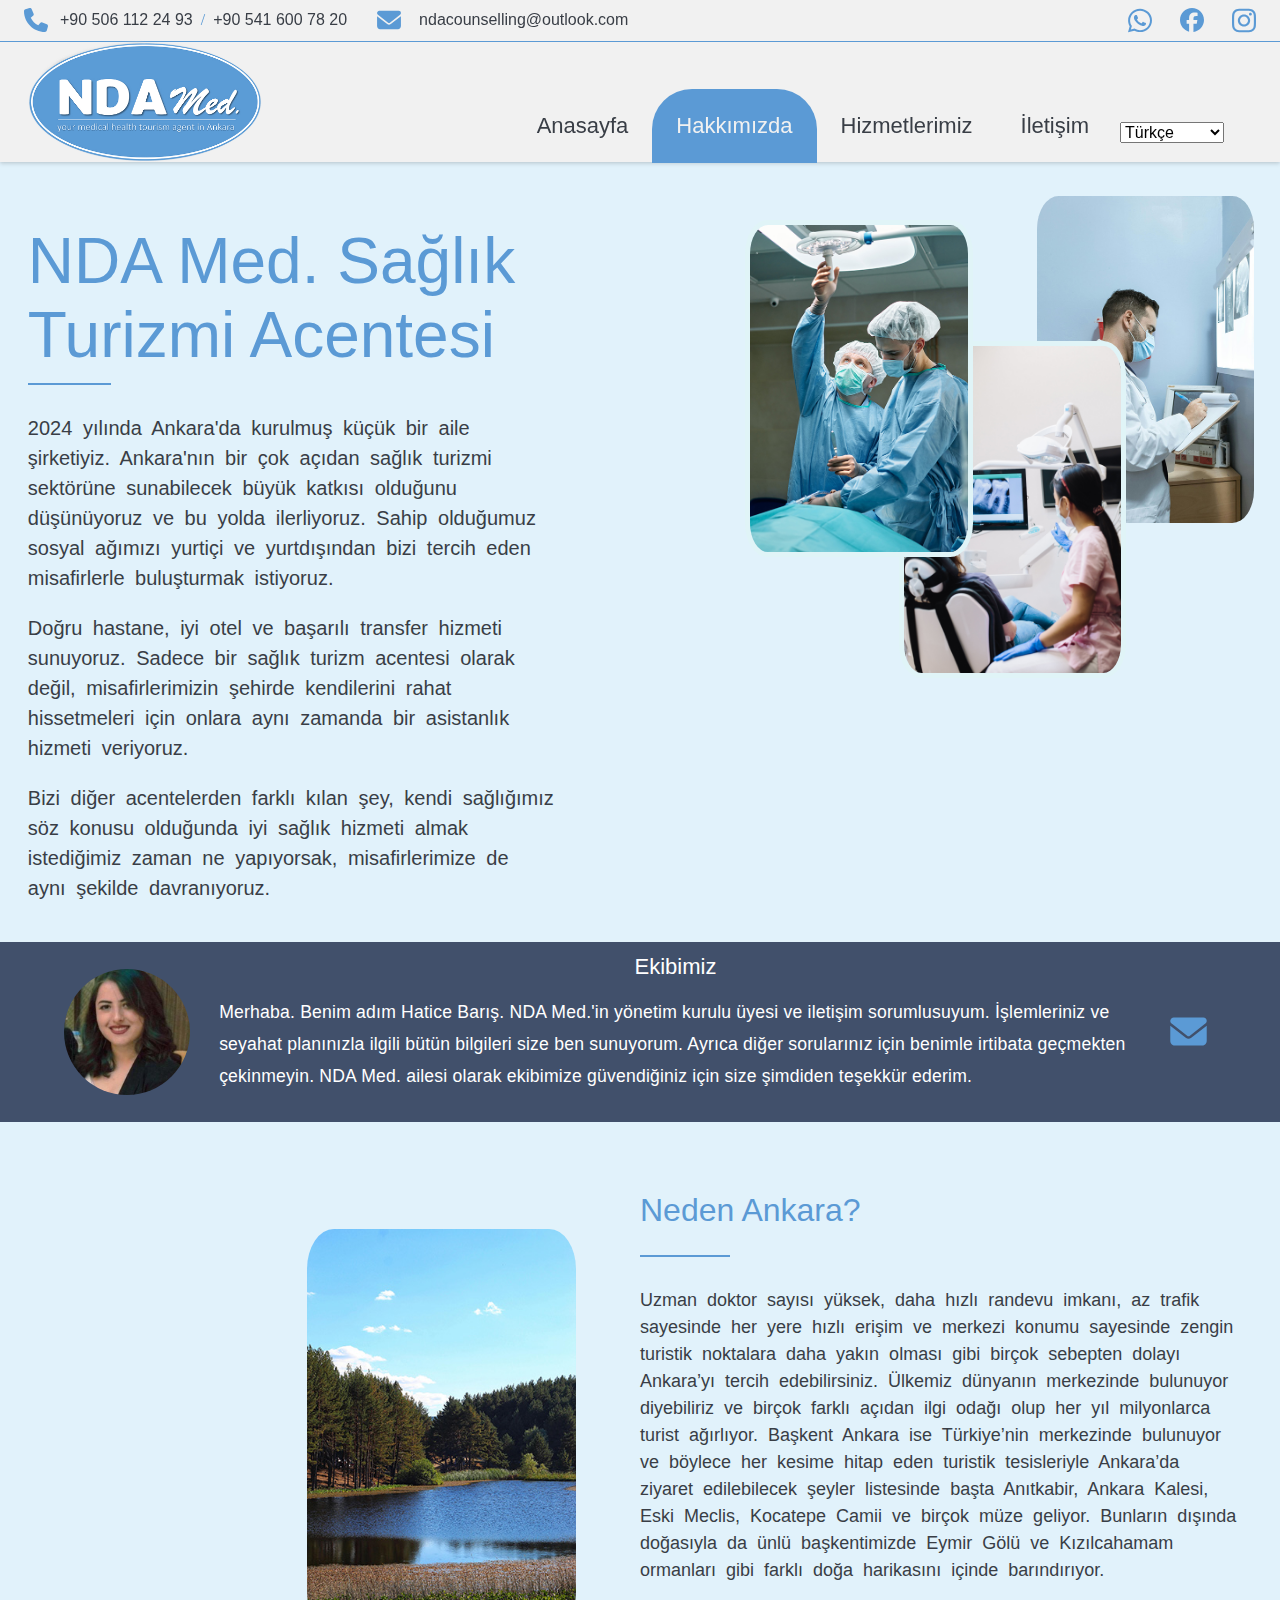
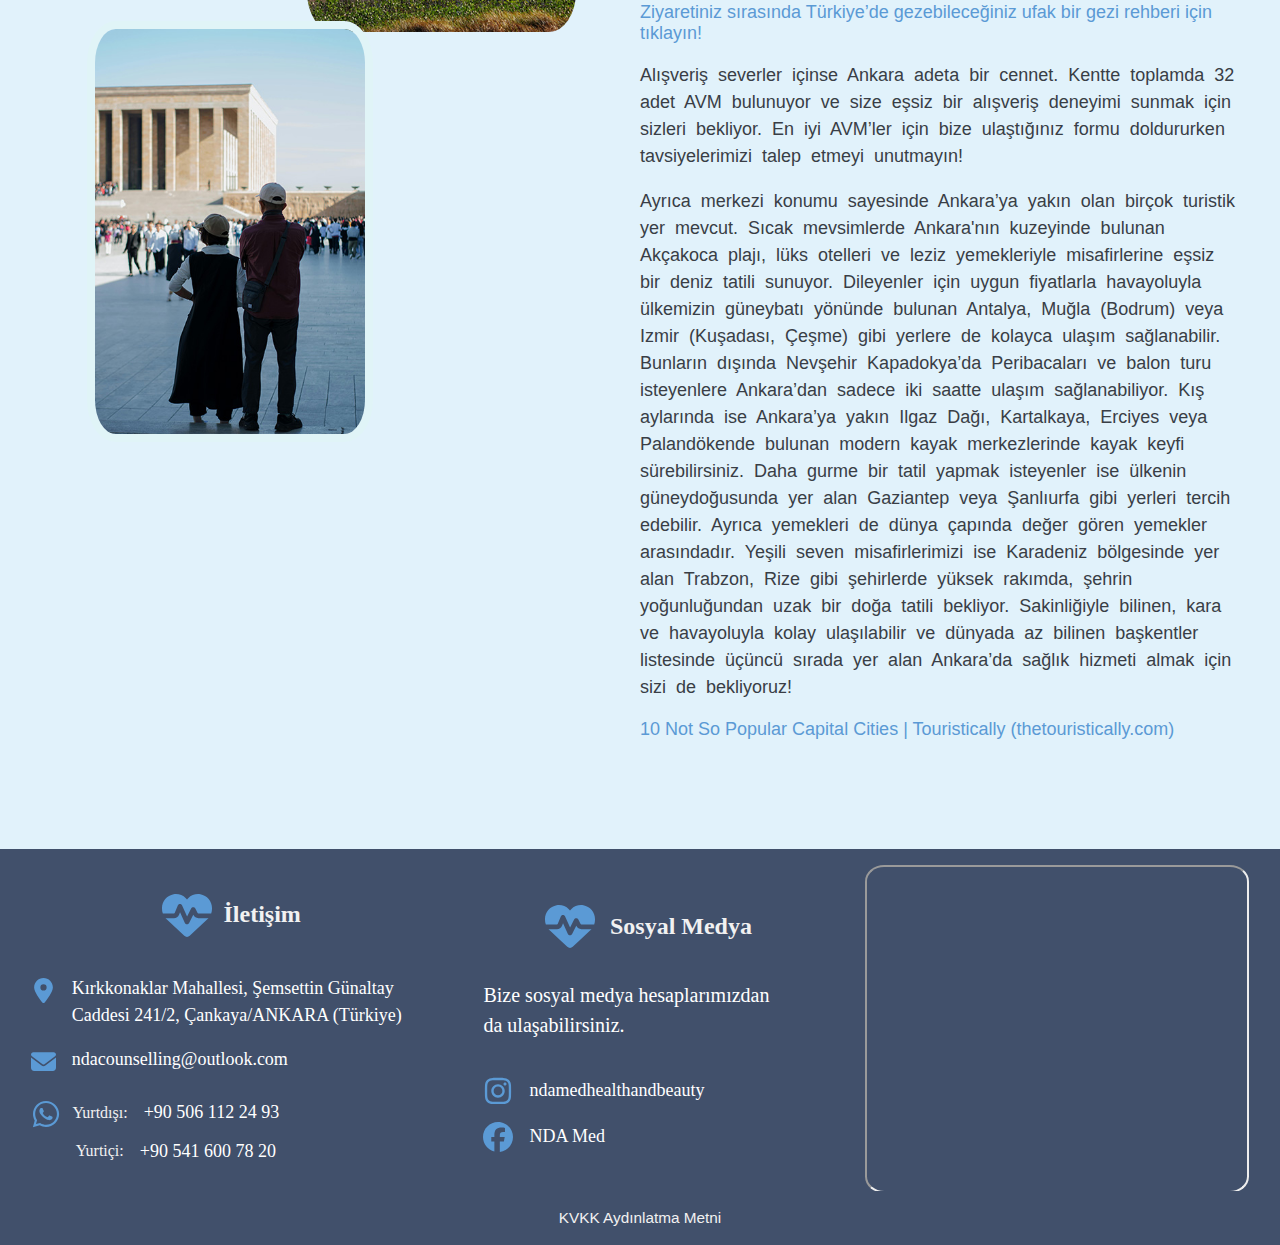
==== commit fec56758: "testing viewports" ====
--- a/about-us.html
+++ b/about-us.html
@@ -2,7 +2,6 @@
 
     <head>
         <meta charset="UTF-8">
-        <meta name="viewport" content="width=device-width, initial-scale=1.0">
         <title id="text-40" class="text">Hakkımızda</title>
         <link rel="stylesheet" href="about-us.css">
         <script src="index.js"></script>
--- a/about-us.css
+++ b/about-us.css
@@ -97,7 +97,7 @@
 
 .logo img {
     align-self: center;
-    max-height: 5rem;
+    max-height: 8rem;
 }
 
 .menu-container {
@@ -148,21 +148,21 @@
     flex: 1;
     display: flex;
     justify-content: center;
-    border-top-right-radius: 25px;
-    border-top-left-radius: 25px;
+    border-top-right-radius: 2.5em;
+    border-top-left-radius: 2.5em;
     width: auto;
 }
 
 .navbar a {
     text-decoration: none;
     color:#393e46;
-    padding: 1rem;
+    padding: 1.5rem;
     background-color: transparent;
     text-align: center;
     display: flex;
     text-wrap: nowrap;
     font-family: Arial, Helvetica, sans-serif;
-    font-size: 16px;
+    font-size: 22px;
     font-weight: 300;
 }
 
@@ -303,7 +303,12 @@
     }
 
     .logo {
-        padding-top: 4%;
+        padding-left: 1em;
+    }
+
+    .logo img {
+        width: 10rem;
+        padding-top: 15%;
     }
 
 }
@@ -312,7 +317,7 @@
     header {
         background-color: var(--white);
         color: var(--blue);
-        height: 10%;
+        height: 12%;
         box-shadow: 0 0 4px 0 rgba(0, 0, 0, 0.08), 0 2px 4px 0 rgba(0, 0, 0, 0.12);
         position: fixed;
         top: 0;
@@ -407,9 +412,12 @@
         font-size: large;
     }
 
+    .logo img {
+        width: 13rem;
+    }
+
     .logo {
         padding-top: 4%;
-    
     }
 
 
@@ -528,19 +536,18 @@
 
 .about-part {
     position: relative;
-    top: 10%;
     display: flex;
     background-color: #E1F2FB;
     padding-bottom: 5%;
     font-family: Arial, Helvetica, sans-serif;
+    top: 20%;
 }
 
 .about-us-text {
-    padding-top: 8%;
     flex: 1;
-    padding-bottom: 3%;
     text-wrap: wrap;
     padding-right: 10%;
+    padding-top: 3%;
 }
 
 .about-us-text h2 {
@@ -548,10 +555,9 @@
     color: #5b9ad5;
     font: 400 1.4 "Open Sans", "Helvetica Neue", sans-serif; 
     font-weight: 400;
-    font-size:3em;
-    margin-top: 2%;
+    font-size: 4em;
+    margin-top: 1%;
     margin-bottom: 2%;
-    word-spacing: 5px;
 }
 
 .about-us-text hr {
@@ -568,7 +574,7 @@
     color: #393e46;
     word-wrap: break-word;
     font-family: 'Gill Sans', 'Gill Sans MT', Calibri, 'Trebuchet MS', sans-serif;
-    font-size: 18px;
+    font-size: 20px;
 }
 
 .about-us-text ul {
@@ -586,9 +592,7 @@
     flex-direction: column;
     flex: 1 1;
     align-items: center;
-    padding-top: 8%;
     padding-right: 3%;
-    padding-bottom: 8%;
 }
 
 .img1 {
@@ -598,7 +602,7 @@
     float: right;
     position: absolute;
     right: 24%;
-    top: 15%;
+    top: 5%;
     z-index: 1;
     border: 5px solid #e0f4f7;
 }
@@ -610,7 +614,7 @@
     float: right;
     position: absolute;
     right: 2%;
-    top: 15%;
+    top: 2%;
 }
 
 .img3 {
@@ -619,7 +623,7 @@
     border-radius: 10%;
     position: absolute;
     right: 12%;
-    top: 35%;
+    top: 20%;
     border: 5px solid #e0f4f7; ;
 }
 
@@ -634,15 +638,16 @@
     flex-direction: row;
     align-items: center;
     justify-content: space-between;
-    height: 30%;
+    height: 20%;
     padding-right: 5%;
     padding-left: 5%;
+    top: 15%;
 }
 
 .ndamed-contact-img {
     border-radius: 50%;
-    width: 25%;
-    height: 75%;
+    width: 18%;
+    height: 70%;
 }
 
 .contact-line h4 {
@@ -690,7 +695,8 @@
 
 .about-part2 {
     display: flex;
-    padding-top: 3%;
+    position: relative;
+    top: 20%;
     background-color: #E1F2FB;
     padding-bottom: 5%;
 }
@@ -740,20 +746,20 @@
 }
 
 .img4 {
-    width: 22%;
+    width: 21%;
     height: auto;
     border-radius: 10%;
     position: absolute;
     right: 55%;
-    top: 150%;
+    top: 5%;
 }
 
 .img5 {
-    width: 50%;
+    width: 45%;
     height: auto;
     border-radius: 10%;
     position: relative;
-    top: 45%;
+    top: 40%;
     left: 8%;
     border: 8px solid #e0f4f7;
 }
@@ -826,6 +832,7 @@
 @media only screen and (min-width: 600px) and (max-width: 834px) {
 
     .about-part {
+        top: 12%;
         padding-right: 5%;
     }
 
@@ -860,8 +867,11 @@
         margin-right: 2%;
     }
 
+    .about-part2 {
+        top: 15%;
+    }
+
     .about-ankara {
-        padding-top: 15%;
         padding-left: 5%;
     }
 
@@ -945,11 +955,13 @@
 /*#region FOOTER */
 
 footer {
-    height: 50%;
+    height: 40%;
     background-color: var(--dkblue);
     display: flex;
     align-items: center;
-    justify-content: space-evenly;
+    justify-content: space-around;
+    position: relative;
+    top: 25%;
 }
 
 .contact-title-section {
@@ -963,7 +975,7 @@
     color: var(--white);
     font-size: 1.5em;
     font-weight: 600;
-    padding-left: 10px;
+    padding-left: 3%;
     padding-bottom: 30px;
 }
 
@@ -1098,8 +1110,9 @@
 
 .footer-social-media {
     display: flex;
+    width: 25%;
     flex-direction: column;
-    margin-bottom: 2%;
+    padding-bottom: 1.5%;
 }
 
 .footer-social-media-section {
@@ -1144,7 +1157,7 @@
     flex-direction: row;
     align-items: center;
     justify-content: center;
-    padding-bottom: 10%;
+    padding-bottom: 5%;
     padding-top: 5%;
 }
 
@@ -1200,13 +1213,14 @@
 
 .footer-map-container {
     height: 100%;
+    width: 30%;
     display: flex;
     justify-content: center;
     align-items: center;
 }
 
 footer iframe {
-    height: 85%;
+    height: 90%;
     width: 100%;
     border-radius: 5%;
 }
@@ -1264,7 +1278,6 @@
 
     footer {
         height: auto;
-        padding: 10px;
     }
     
     .contacts {
@@ -1316,6 +1329,8 @@
     color: var(--white);
     display: flex;
     justify-content: center;
+    position: relative;
+    top: 23%;
 }
 
 .bottom-banner p {
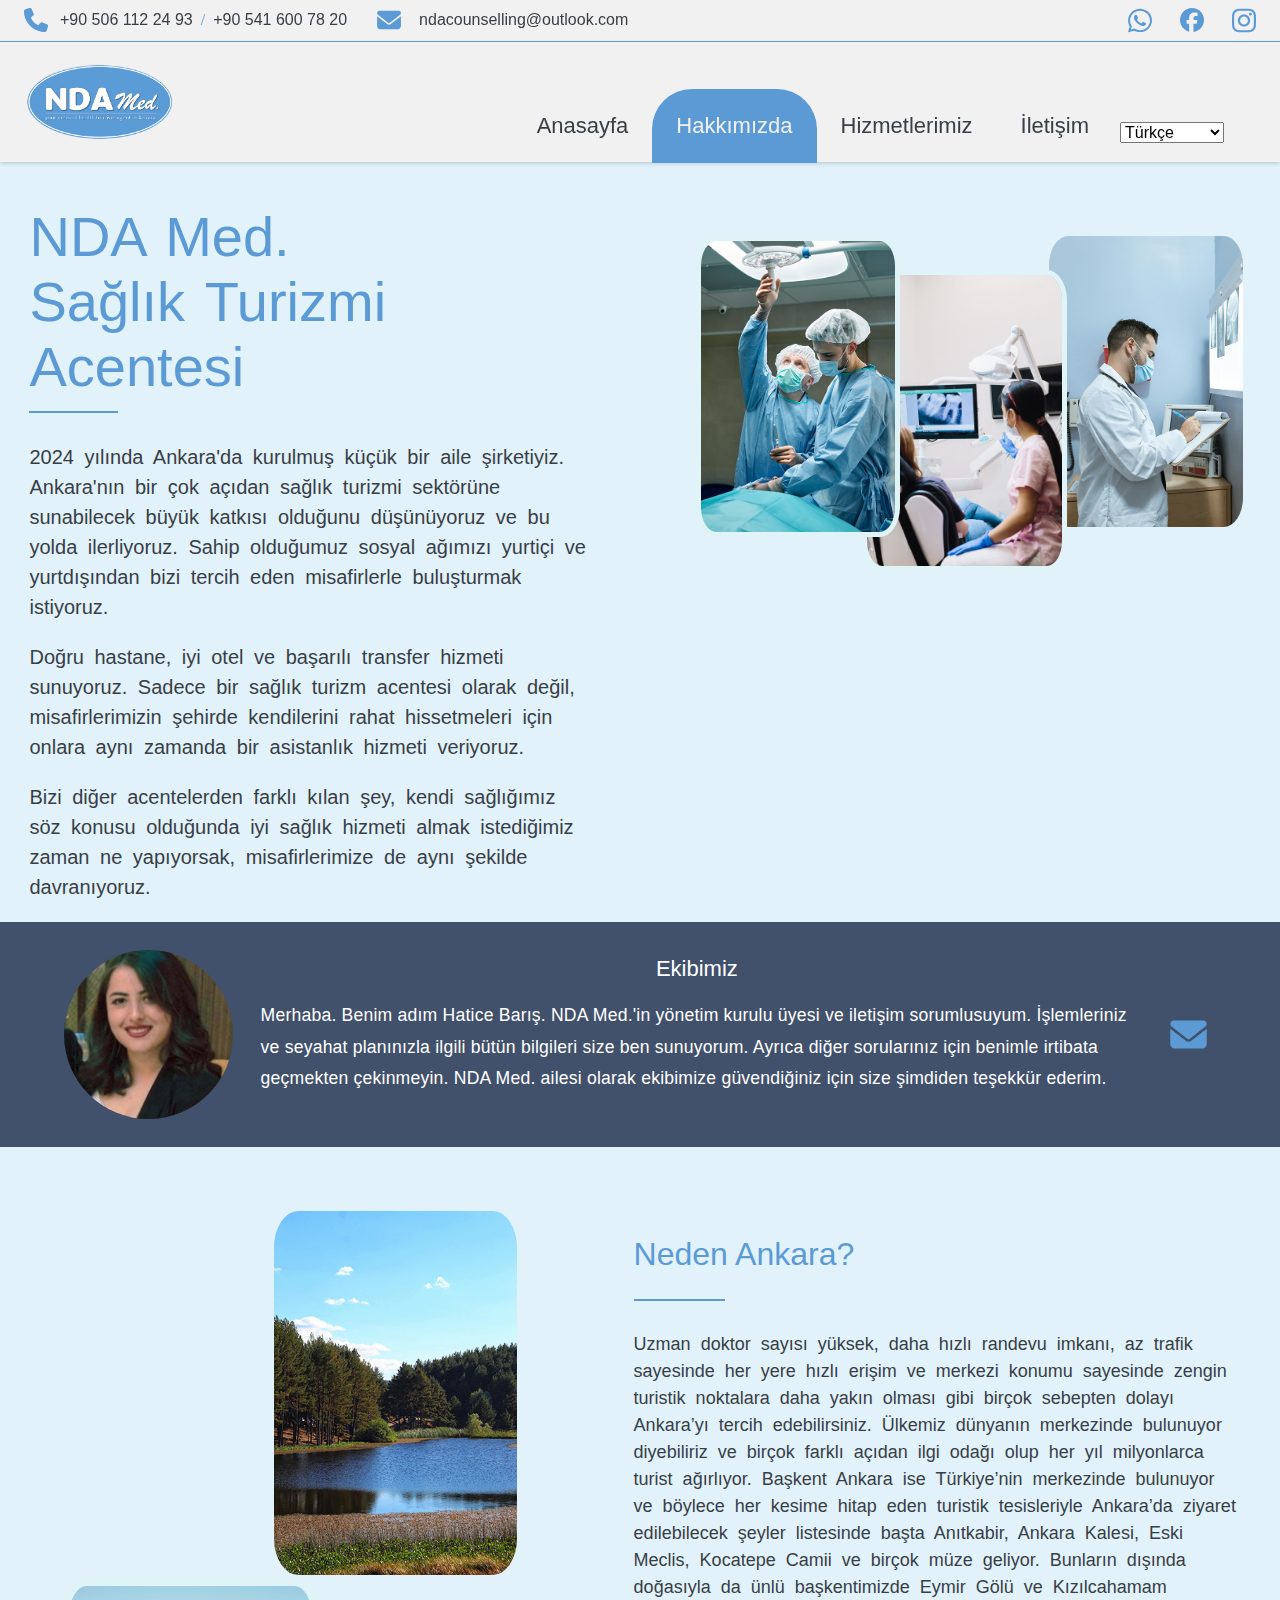
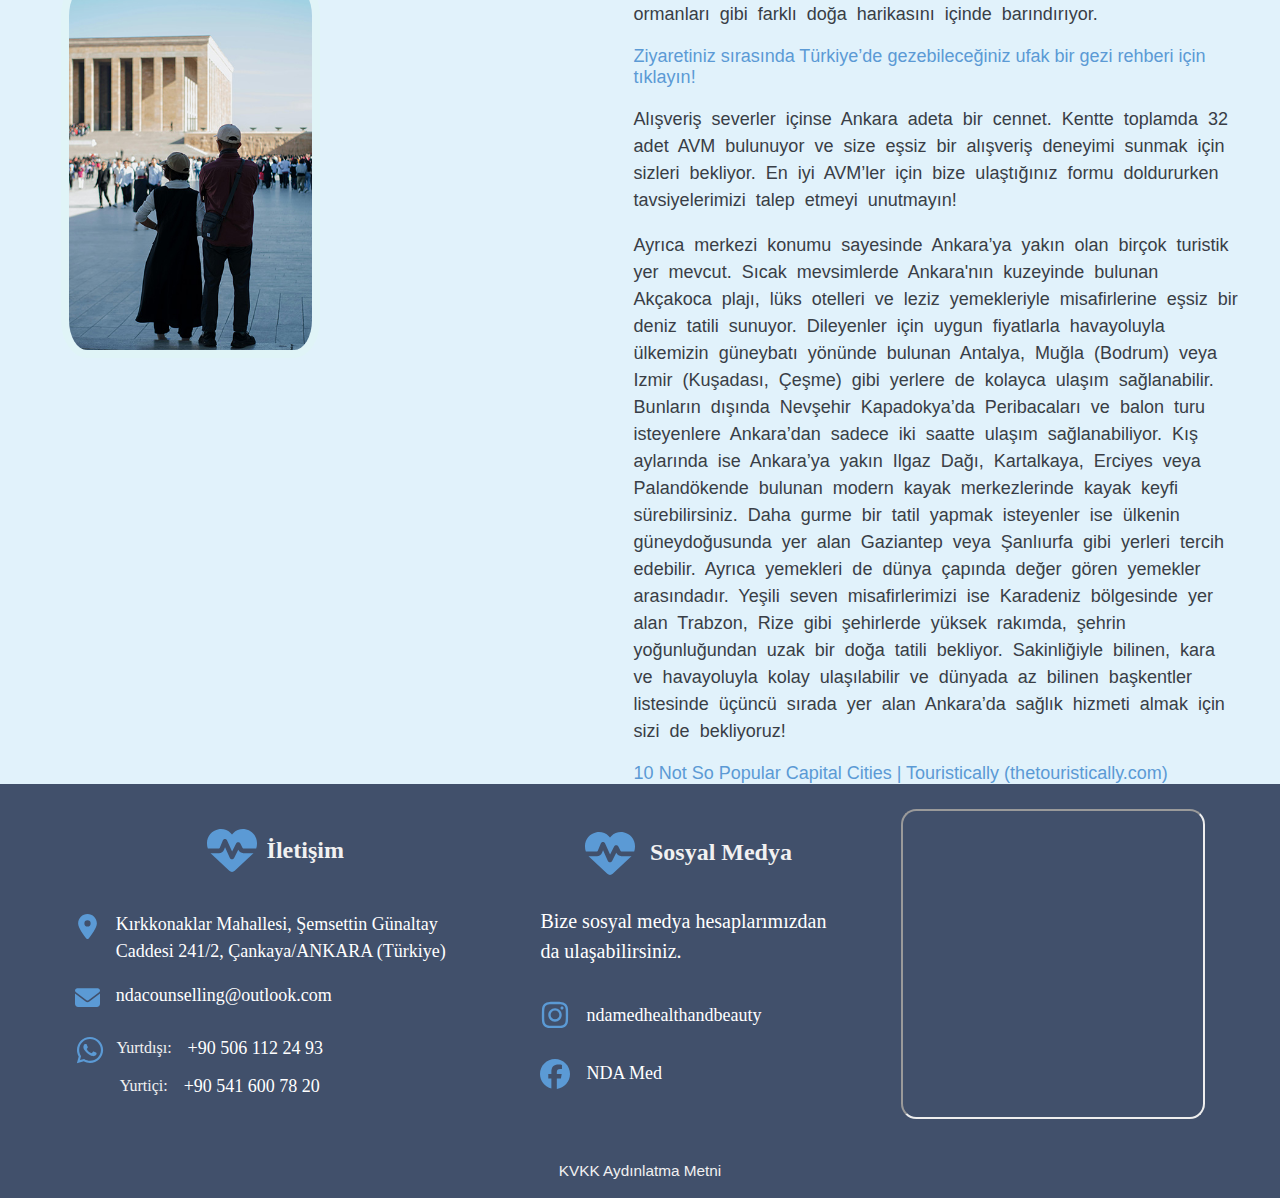
==== commit 7271efbd: "finally fix of about.us imgs" ====
--- a/about-us.html
+++ b/about-us.html
@@ -2,6 +2,7 @@
 
     <head>
         <meta charset="UTF-8">
+        <meta name="viewport" content="width=device-width, initial-scale=1.0">
         <title id="text-40" class="text">Hakkımızda</title>
         <link rel="stylesheet" href="about-us.css">
         <script src="index.js"></script>
@@ -114,7 +115,7 @@
                 <img src="./images/gol1.jpg" alt="" class="img4">
                 <img src="./images/anitkabir1.jpg" alt="" class="img5">
             </div>
-            <div class="about-ankara">
+            <div class="about-ankara-text">
                 <h1 id="text-55" class="text">Neden Ankara?</h1>
                 <hr>
                 <p id="text-56" class="text"> Uzman doktor sayısı yüksek, daha hızlı randevu imkanı, az trafik sayesinde her yere hızlı erişim ve merkezi konumu sayesinde zengin turistik noktalara daha yakın olması gibi birçok sebepten dolayı Ankara’yı tercih edebilirsiniz.
--- a/about-us.css
+++ b/about-us.css
@@ -97,7 +97,7 @@
 
 .logo img {
     align-self: center;
-    max-height: 8rem;
+    max-height: 5rem;
 }
 
 .menu-container {
@@ -303,12 +303,7 @@
     }
 
     .logo {
-        padding-left: 1em;
-    }
-
-    .logo img {
-        width: 10rem;
-        padding-top: 15%;
+        padding-top: 4%;
     }
 
 }
@@ -317,7 +312,7 @@
     header {
         background-color: var(--white);
         color: var(--blue);
-        height: 12%;
+        height: 10%;
         box-shadow: 0 0 4px 0 rgba(0, 0, 0, 0.08), 0 2px 4px 0 rgba(0, 0, 0, 0.12);
         position: fixed;
         top: 0;
@@ -412,12 +407,9 @@
         font-size: large;
     }
 
-    .logo img {
-        width: 13rem;
-    }
-
     .logo {
         padding-top: 4%;
+    
     }
 
 
@@ -538,26 +530,25 @@
     position: relative;
     display: flex;
     background-color: #E1F2FB;
-    padding-bottom: 5%;
     font-family: Arial, Helvetica, sans-serif;
-    top: 20%;
 }
 
 .about-us-text {
+    padding-top: 15%;
     flex: 1;
     text-wrap: wrap;
-    padding-right: 10%;
-    padding-top: 3%;
+    padding-right: 5%;
 }
 
 .about-us-text h2 {
     padding-left: 5%;
     color: #5b9ad5;
-    font: 400 1.4 "Open Sans", "Helvetica Neue", sans-serif; 
+    font-family:"Open Sans", "Helvetica Neue", sans-serif; 
     font-weight: 400;
-    font-size: 4em;
-    margin-top: 1%;
+    font-size: 3.5em;
+    margin-top: 2%;
     margin-bottom: 2%;
+    word-spacing: 5px;
 }
 
 .about-us-text hr {
@@ -593,37 +584,39 @@
     flex: 1 1;
     align-items: center;
     padding-right: 3%;
+    padding-top: 5%;
 }
 
 .img1 {
-    width: 17%;
+    width: 33%;
     height: auto;
     border-radius: 10%;
     float: right;
-    position: absolute;
-    right: 24%;
-    top: 5%;
+    position: relative;
+    right: 58%;
+    top: 20%;
     z-index: 1;
     border: 5px solid #e0f4f7;
 }
 
 .img2 {
-    width: 17%;
+    width: 33%;
     height: auto;
     border-radius: 10%;
     float: right;
-    position: absolute;
-    right: 2%;
-    top: 2%;
+    position: relative;
+    left: 35%;
+    top: 20%;
 }
 
 .img3 {
-    width: 17%;
+    width: 33%;
     height: auto;
     border-radius: 10%;
-    position: absolute;
-    right: 12%;
-    top: 20%;
+    position: relative;
+    float: right;
+    left: 5%;
+    bottom: 10%;
     border: 5px solid #e0f4f7; ;
 }
 
@@ -632,22 +625,20 @@
 }
 
 .contact-line {
+    background-color: #41506b;
+    display: flex;
     position: relative;
-    background-color: #41506b;
-    display: flex;
     flex-direction: row;
     align-items: center;
-    justify-content: space-between;
-    height: 20%;
+    height: 25%;
     padding-right: 5%;
     padding-left: 5%;
-    top: 15%;
 }
 
 .ndamed-contact-img {
     border-radius: 50%;
-    width: 18%;
-    height: 70%;
+    width: 20%;
+    height: 75%;
 }
 
 .contact-line h4 {
@@ -696,31 +687,32 @@
 .about-part2 {
     display: flex;
     position: relative;
-    top: 20%;
     background-color: #E1F2FB;
-    padding-bottom: 5%;
-}
-
-.about-ankara {
+}
+
+.about-ankara-text {
     flex: 1;
     padding-right: 3%;
-}
-
-.about-ankara h1 {
+    text-wrap: wrap;
+    padding-left: 2%;
+    padding-top: 5%;
+}
+
+.about-ankara-text h1 {
     color: #5b9ad5;
     font: 400 1em/1.4 "Open Sans", "Helvetica Neue", sans-serif; 
     font-weight: 400;
     font-size: 2em;
 }
 
-.about-ankara hr {
+.about-ankara-text hr {
     margin-left: 0%;
     margin-right: 85%;
     margin-bottom: 5%;
     border: 1px solid #5b9ad5;
 }
 
-.about-ankara p {
+.about-ankara-text p {
     word-spacing: 5px;
     line-height: 1.5;
     color: #393e46;
@@ -729,7 +721,7 @@
     font-size: 18px;
 }
 
-.about-ankara a {
+.about-ankara-text a {
     color: #5b9ad5;
     text-decoration: none;
     font-family: 'Gill Sans', 'Gill Sans MT', Calibri, 'Trebuchet MS', sans-serif;
@@ -741,27 +733,26 @@
     flex-direction: column;
     flex: 1 1;
     align-items: center;
-    padding-left: 3%;
-    padding-bottom: 3%;
+    padding-top: 5%;
+    padding-bottom: 20%;
 }
 
 .img4 {
-    width: 21%;
-    height: auto;
-    border-radius: 10%;
-    position: absolute;
-    right: 55%;
-    top: 5%;
-}
-
-.img5 {
-    width: 45%;
-    height: auto;
+    width: 40%;
     border-radius: 10%;
     position: relative;
+    float: left;
+    left: 45%;
+}
+
+.img5 {
+    width: 40%;
+    border-radius: 10%;
+    position: relative;
+    float: left;
+    border: 8px solid #e0f4f7;
+    right: 30%;
     top: 40%;
-    left: 8%;
-    border: 8px solid #e0f4f7;
 }
 
 /*#endregion ABOUT US */
@@ -832,7 +823,6 @@
 @media only screen and (min-width: 600px) and (max-width: 834px) {
 
     .about-part {
-        top: 12%;
         padding-right: 5%;
     }
 
@@ -867,11 +857,8 @@
         margin-right: 2%;
     }
 
-    .about-part2 {
-        top: 15%;
-    }
-
     .about-ankara {
+        padding-top: 15%;
         padding-left: 5%;
     }
 
@@ -958,10 +945,9 @@
     height: 40%;
     background-color: var(--dkblue);
     display: flex;
-    align-items: center;
-    justify-content: space-around;
     position: relative;
-    top: 25%;
+    align-items: center;
+    justify-content: space-evenly;
 }
 
 .contact-title-section {
@@ -975,7 +961,7 @@
     color: var(--white);
     font-size: 1.5em;
     font-weight: 600;
-    padding-left: 3%;
+    padding-left: 10px;
     padding-bottom: 30px;
 }
 
@@ -1110,9 +1096,8 @@
 
 .footer-social-media {
     display: flex;
-    width: 25%;
     flex-direction: column;
-    padding-bottom: 1.5%;
+    margin-bottom: 2%;
 }
 
 .footer-social-media-section {
@@ -1157,7 +1142,7 @@
     flex-direction: row;
     align-items: center;
     justify-content: center;
-    padding-bottom: 5%;
+    padding-bottom: 10%;
     padding-top: 5%;
 }
 
@@ -1213,14 +1198,13 @@
 
 .footer-map-container {
     height: 100%;
-    width: 30%;
     display: flex;
     justify-content: center;
     align-items: center;
 }
 
 footer iframe {
-    height: 90%;
+    height: 85%;
     width: 100%;
     border-radius: 5%;
 }
@@ -1278,6 +1262,7 @@
 
     footer {
         height: auto;
+        padding: 10px;
     }
     
     .contacts {
@@ -1329,8 +1314,6 @@
     color: var(--white);
     display: flex;
     justify-content: center;
-    position: relative;
-    top: 23%;
 }
 
 .bottom-banner p {
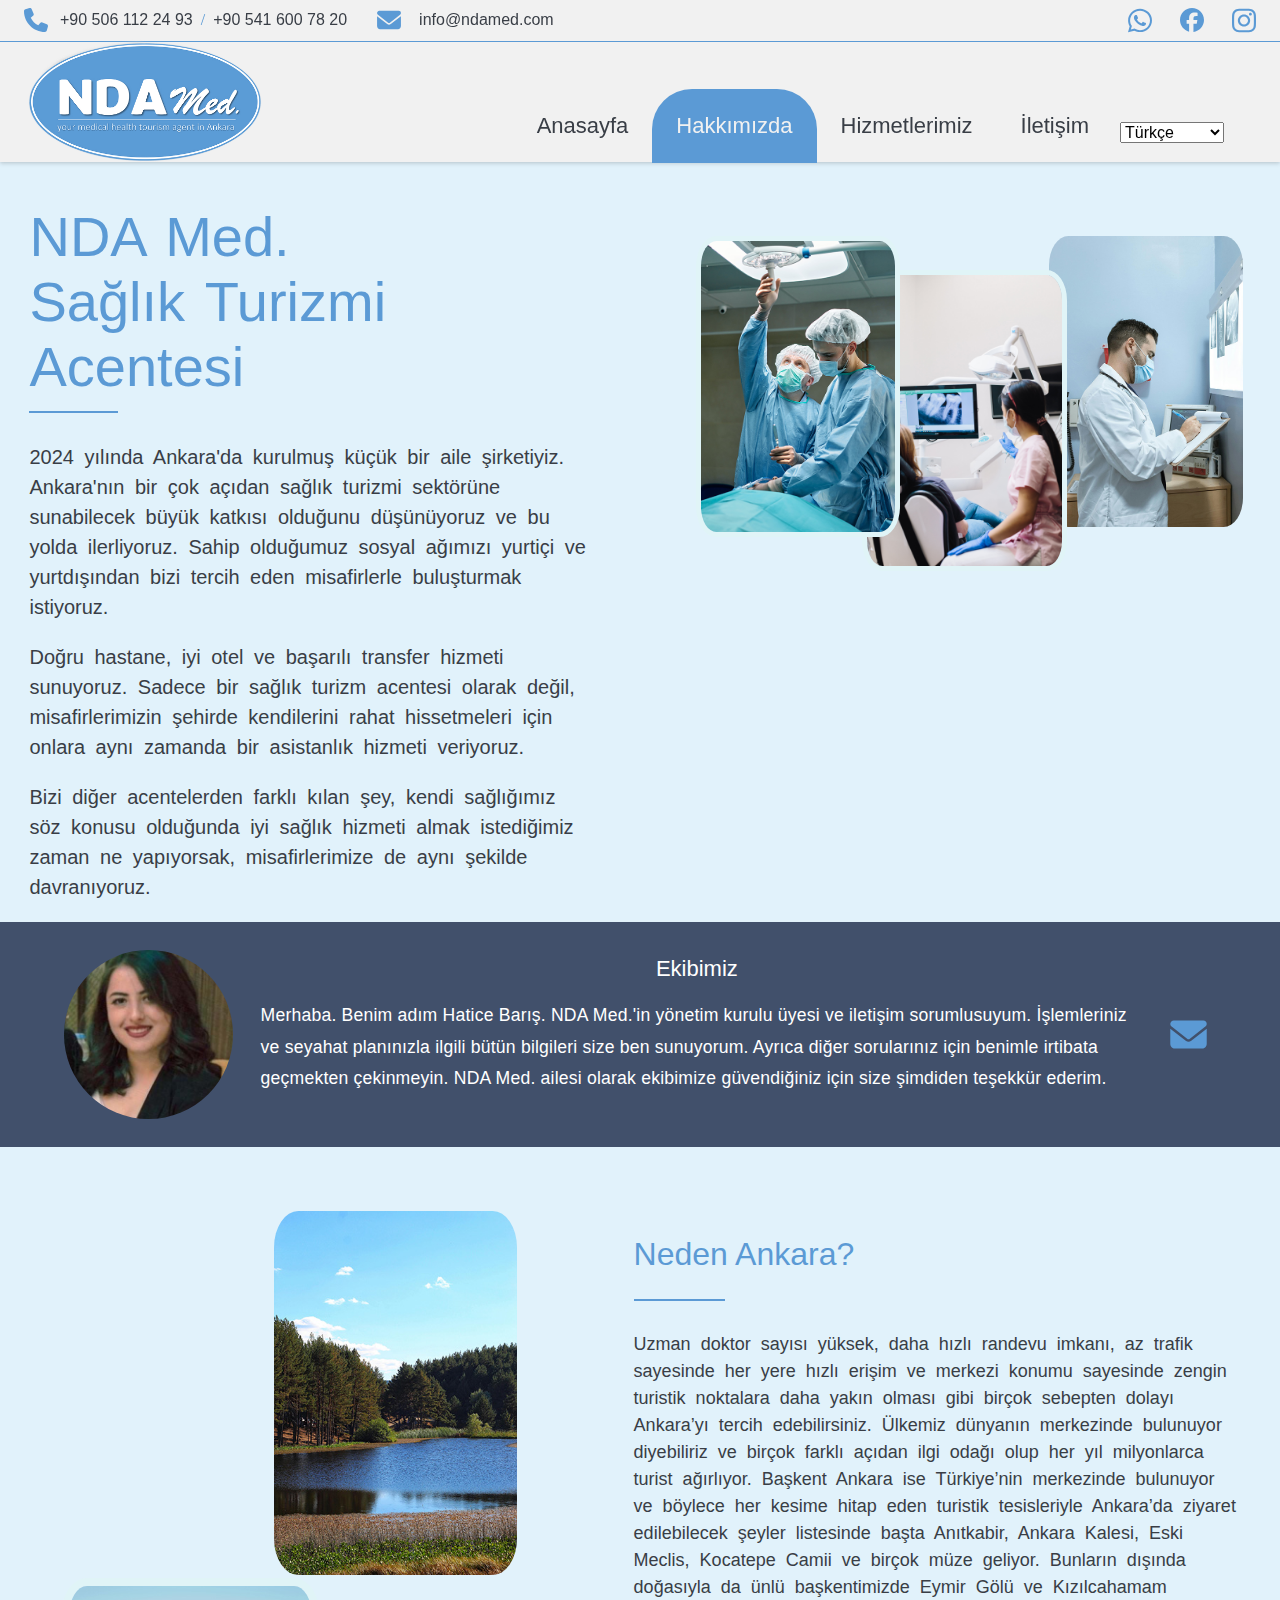
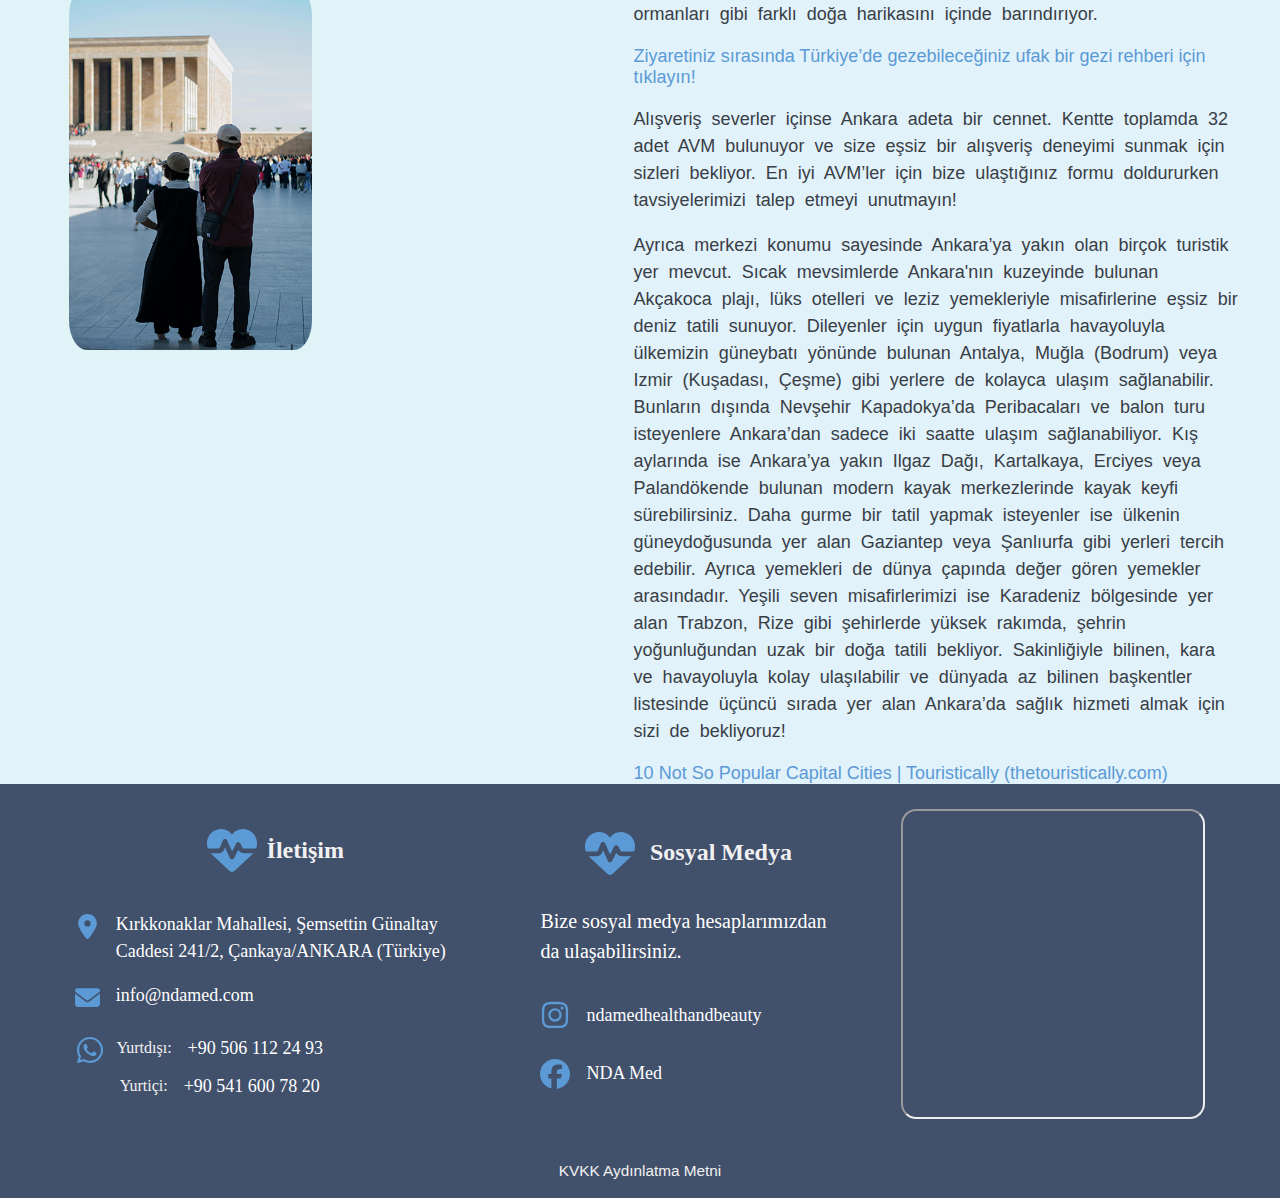
==== commit 7e534ba5: "email address fix" ====
--- a/about-us.html
+++ b/about-us.html
@@ -23,7 +23,7 @@
                     </div>
                     <div class="contact-item">
                         <img src="icons-2/envelope.svg" class="contact-email">
-                        <a href="mailto:ndacounselling@outlook.com" class="mail">ndacounselling@outlook.com</a>
+                        <a href="mailto:info@ndamed.com" class="mail">info@ndamed.com</a>
                     </div>
                 </div>
                 <div class="social-icons">
@@ -153,7 +153,7 @@
                     </div>
                     <div class="address-section mail-content">
                         <img src="./icons-2/envelope-solid.svg" class="intro-image">
-                        <a href="mailto:support@doctorate.com" class="address-text footer-link">ndacounselling@outlook.com</a>
+                        <a href="mailto:info@ndamed.com" class="address-text footer-link">info@ndamed.com</a>
                     </div>
                     <div class="address-section-whatsapp-content">
                         <img src="./icons-2/whatsapp-footer.svg" class="social-image">
--- a/about-us.css
+++ b/about-us.css
@@ -97,7 +97,7 @@
 
 .logo img {
     align-self: center;
-    max-height: 5rem;
+    max-height: 8rem;
 }
 
 .menu-container {
@@ -302,8 +302,13 @@
         display: flex;
     }
 
+    .logo img {
+        max-height: 6rem;
+    }
+
     .logo {
-        padding-top: 4%;
+        padding-top: 6%;
+        padding-left: 0;
     }
 
 }
@@ -407,11 +412,14 @@
         font-size: large;
     }
 
+    .logo img {
+        max-height: 6rem;
+    }
+
     .logo {
-        padding-top: 4%;
-    
-    }
-
+        padding-top: 3%;
+        padding-left: 0;
+    }
 
 }
 
@@ -762,8 +770,22 @@
 @media only screen and (max-width: 600px) {
     
     .about-part {
-        padding-top: 10%;
-        padding-bottom: 20%;
+        padding-top: 20%;
+        padding-bottom: 15%;
+    }
+
+    .about-us-pics {
+        display: none;
+    }
+
+    .about-us-text h2{
+        width: 90vw;
+        word-wrap: break-word;
+    }
+
+    .about-us-text p {
+        padding-left: 5%;
+        padding-right: 5%;
     }
 
     .contact-line {
@@ -793,49 +815,39 @@
 
     .about-part2 {
         flex-direction: column;
+        padding-bottom: 15%;
+    }
+
+    .about-ankara-pics {
+        display: none;
+    }
+
+    .about-ankara-text {
+        padding-left: 5%;
+        padding-right: 5%;
+    }
+
+}
+
+@media only screen and (min-width: 600px) and (max-width: 834px) {
+
+    .about-part {
+        padding-right: 5%;
+        padding-top: 5%;
+        padding-bottom: 5%;
     }
 
     .about-us-pics {
         display: none;
     }
 
-    .about-ankara-pics {
-        display: none;
-    }
-
-    .about-us-text h2{
-        width: 90vw;
-       word-wrap: break-word;
-    }
-
-    .about-us-text p {
-        padding-left: 5%;
-        padding-right: 5%;
-    }
-
-    .about-ankara {
-        padding-left: 5%;
-        padding-right: 5%;
-    }
-
-}
-
-@media only screen and (min-width: 600px) and (max-width: 834px) {
-
-    .about-part {
-        padding-right: 5%;
-    }
-
-    .about-us-pics {
-        display: none;
-    }
-
     .contact-line {
         position: relative;
-        top: 8%;
         height: 20%;
-        padding-right: 1;
-        padding-left: 5;
+        padding-right: 5%;
+        padding-left: 5%;
+        padding-top: 2%;
+        padding-bottom: 2%;
     }
 
     .ndamed-contact-img {
@@ -847,7 +859,7 @@
 
     .contact-line p {
         margin: 0;
-        padding: 1;
+        padding: 0;
     }
 
     .hand {
@@ -857,9 +869,10 @@
         margin-right: 2%;
     }
 
-    .about-ankara {
-        padding-top: 15%;
-        padding-left: 5%;
+    .about-ankara-text {
+        padding-top: 5%;
+        margin: 2%;
+        padding-bottom: 5%;
     }
 
     .about-ankara-pics {
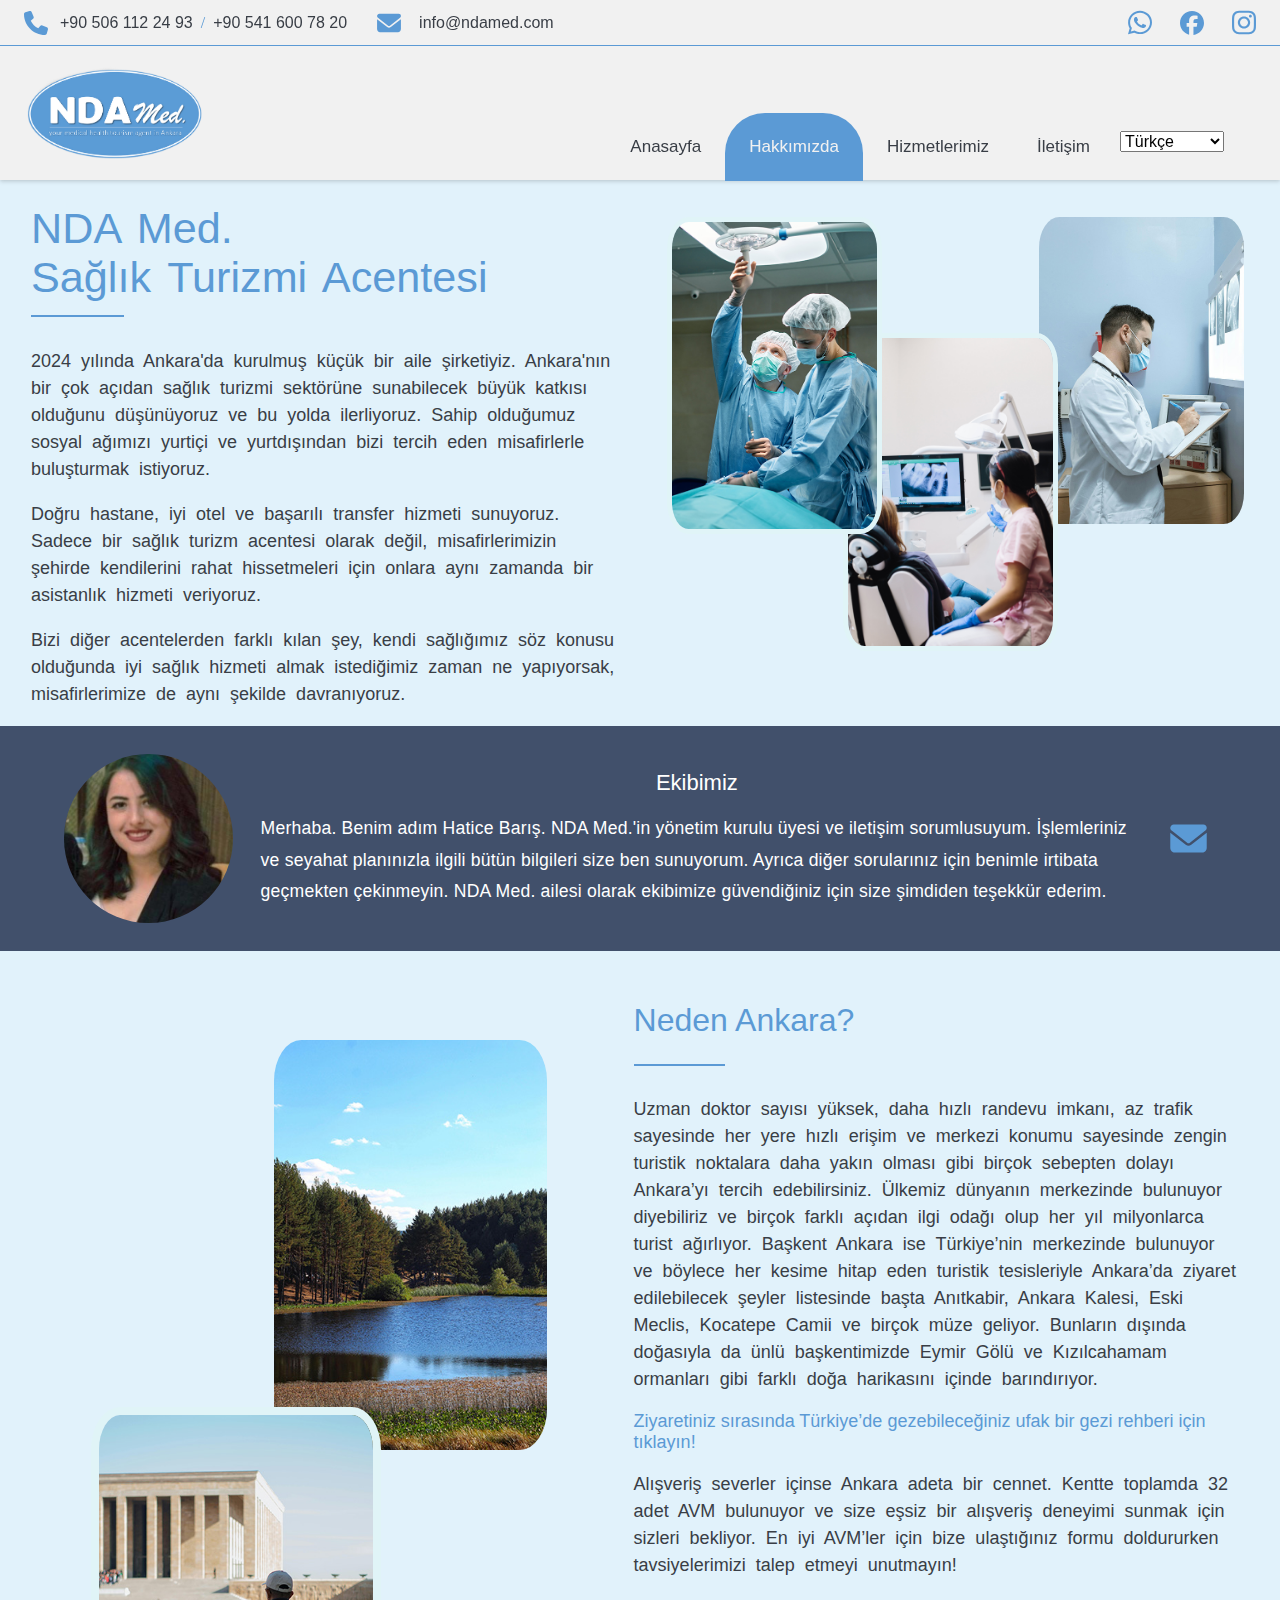
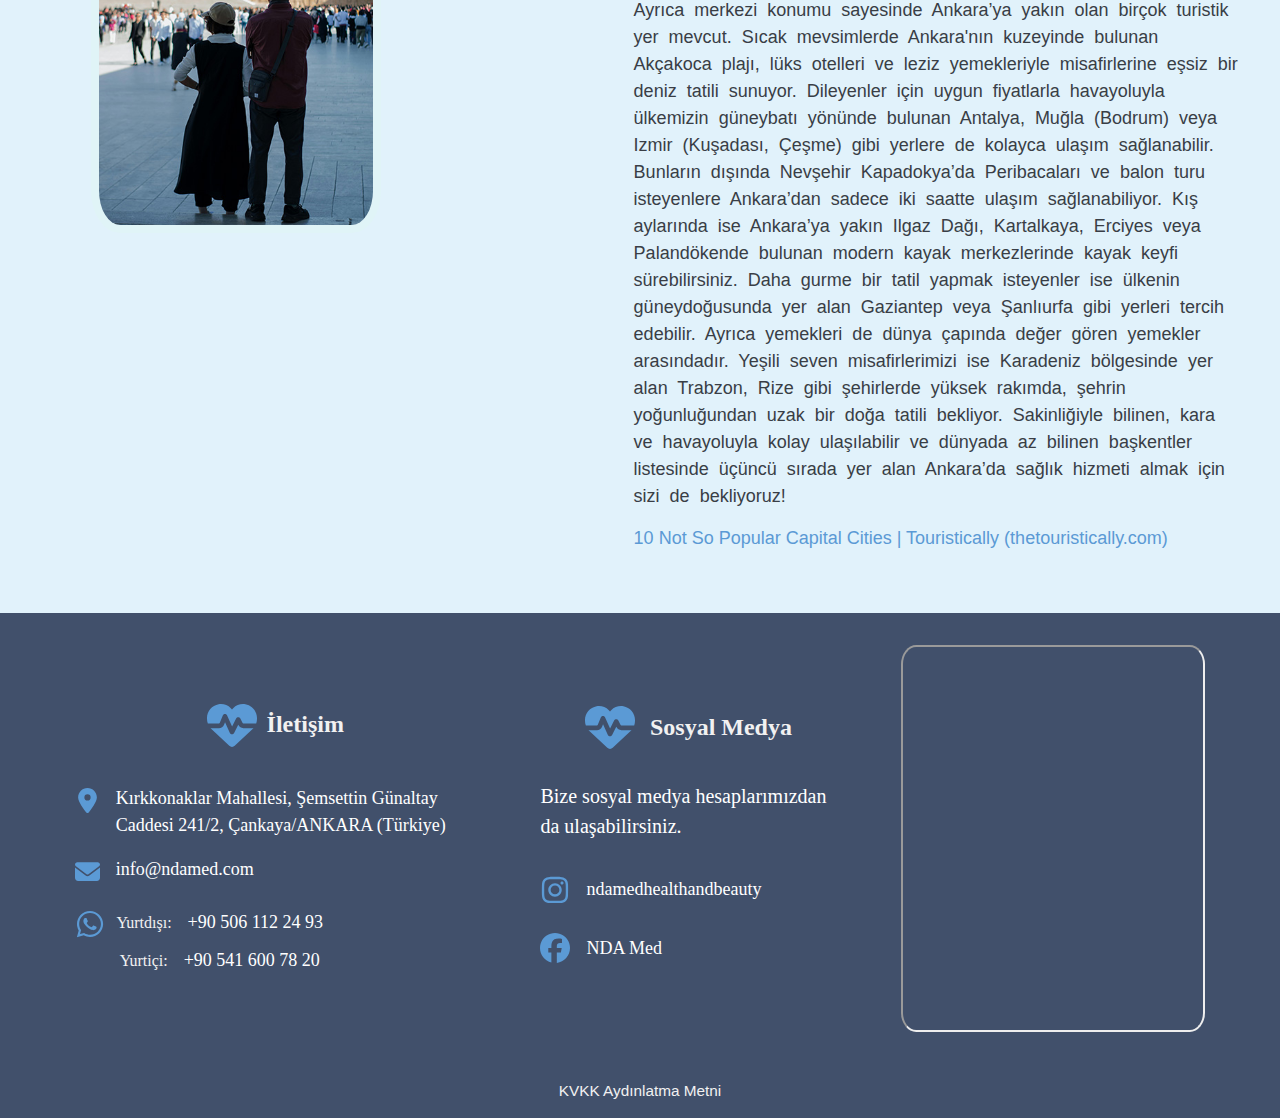
==== commit 2234765d: "fix (i tried)" ====
--- a/about-us.html
+++ b/about-us.html
@@ -105,7 +105,7 @@
             </div>
             <div class="ndamed-contact-link">
                 <div class="mail-container">
-                    <img src="./icons-2/envelope.svg" alt="" class="contact-line-mail">
+                    <img src="./icons-2/envelope.svg" alt="" class="contact-line-mail" onclick="window.location.href='mailto:info@ndamed.com';">
                 </div>
             </div>
         </div>
--- a/about-us.css
+++ b/about-us.css
@@ -198,6 +198,7 @@
     width: max-content;
     align-self: center;
 }
+
 
 
 /*#region Mobile Header */
@@ -526,7 +527,25 @@
     }
 
 }
-    
+
+@media only screen and (min-width: 1200px) and (max-width: 1500px) {
+
+    header {
+        height: 20%;
+    }
+
+    .logo img {
+        max-height: 6rem;
+    }
+
+    .navbar a {
+        font-size: 17px;
+    }
+
+    .language-selector select {
+        margin-bottom: 12%;
+    }
+}
 
 /*#endregion MOBILE HEADER */
 
@@ -948,6 +967,61 @@
         left: 0;
     }
 
+}
+
+@media only screen and (min-width: 1200px) and (max-width: 1500px) {
+
+    .about-part {
+        margin-top: 2%;
+    }
+
+    .about-us-text {
+        padding: 0;
+        margin-top: 13%;
+    }
+
+    .about-us-text h2 {
+        font-size: 2.7em;
+    }
+
+    .about-us-text p {
+        font-size: 18px;
+    }
+
+    .contact-line h4 {
+        margin-top: 2%;
+    }
+
+    .about-part2 {
+        margin-top: 2%;
+    }
+
+    .about-ankara-text {
+        padding: 0;
+        margin-right: 3%;
+        margin-left: 2%;
+        padding-bottom: 5%;
+    }   
+
+    .img4 {
+        width: 45%;
+        border-radius: 10%;
+        position: relative;
+        float: left;
+        left: 45%;
+    }
+    
+    .img5 {
+        width: 45%;
+        border-radius: 10%;
+        position: relative;
+        float: left;
+        border: 8px solid #e0f4f7;
+        right: 30%;
+        top: 40%;
+    }
+
+    
 }
 
 /*#endregion ABOUT US MOBILE */
@@ -1315,6 +1389,13 @@
         }
 }
 
+@media only screen and (min-width: 1200px) and (max-width: 1500px) {
+    
+    footer {
+        height: 50%;
+    }
+}
+
 /*#endregion MOBILE FOOTER*/
 
 /*#endregion FOOTER*/
@@ -1370,7 +1451,7 @@
     right: 0;
     flex-direction: column;
     position: fixed;
-    background-color: var(--white);
+    background-color: #E1F2FB;
     padding-left: 10em;
     padding-right: 10em;
     padding-bottom: 10em;
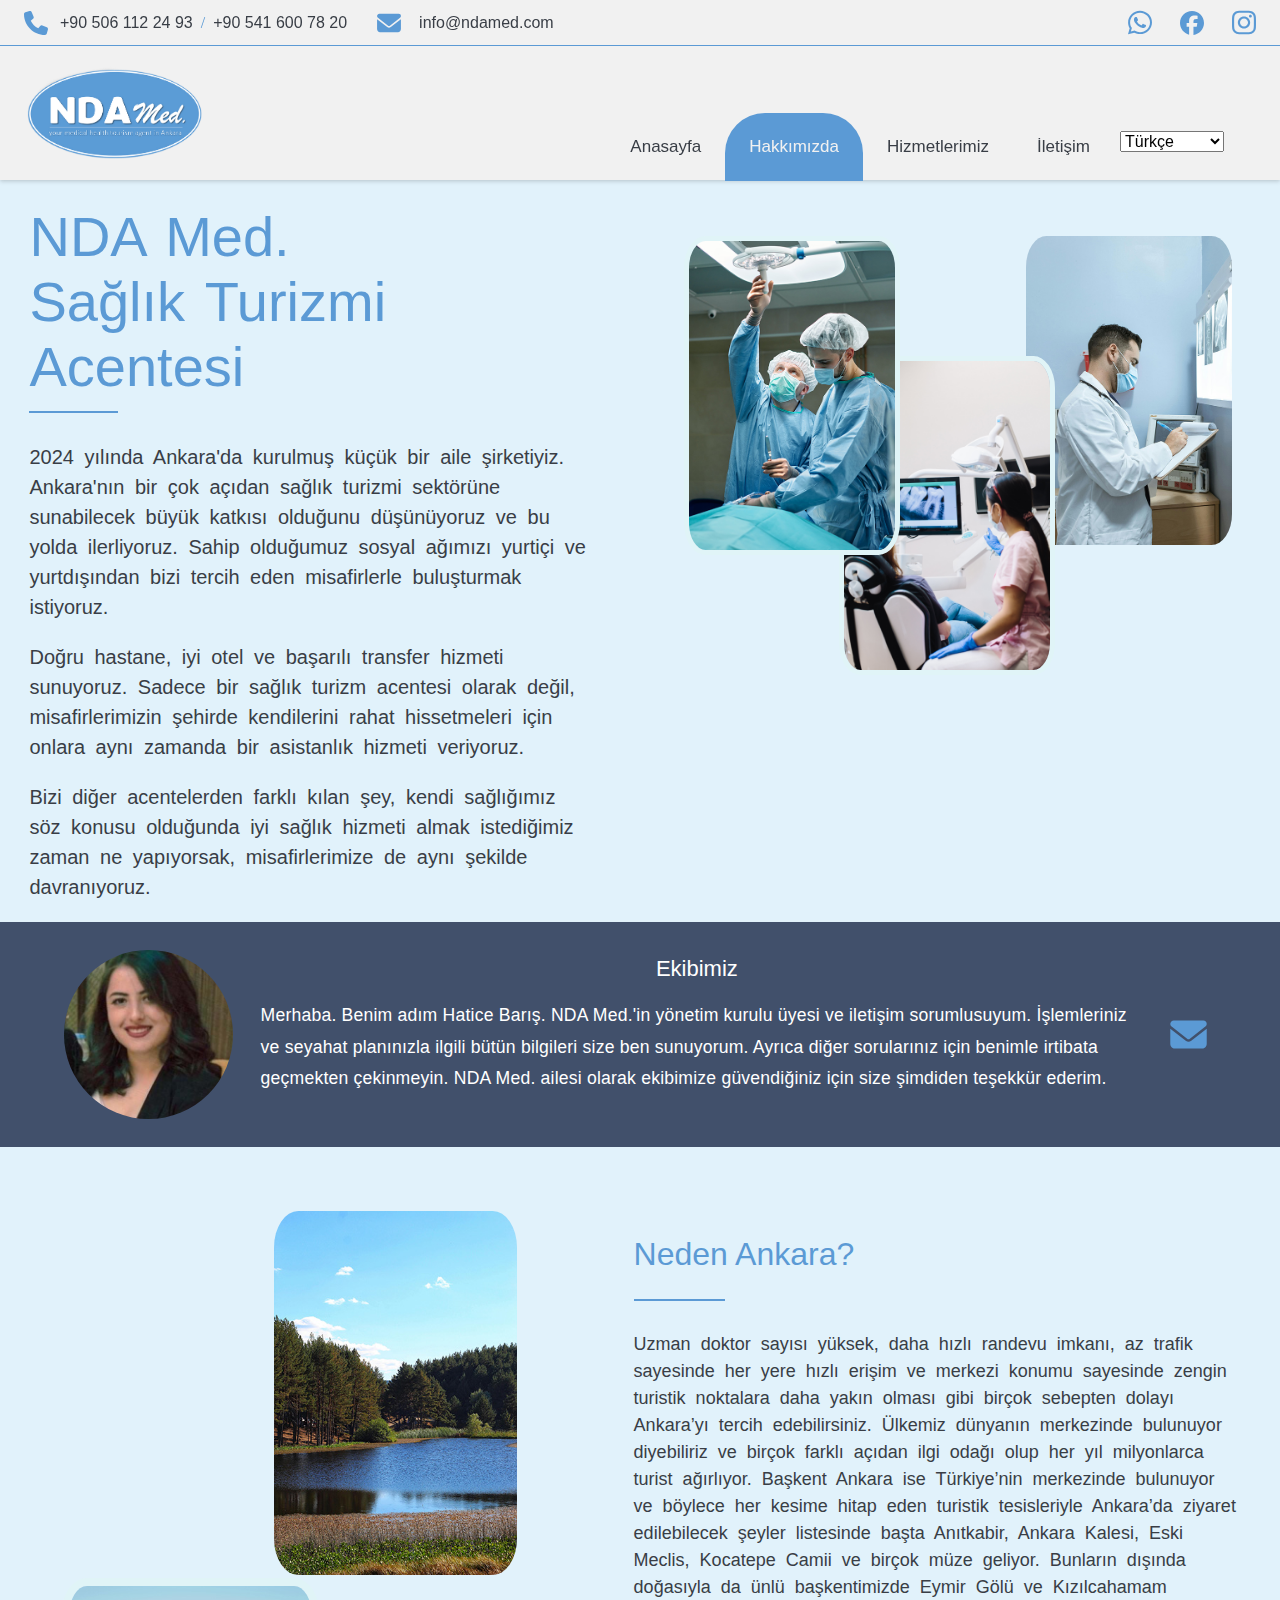
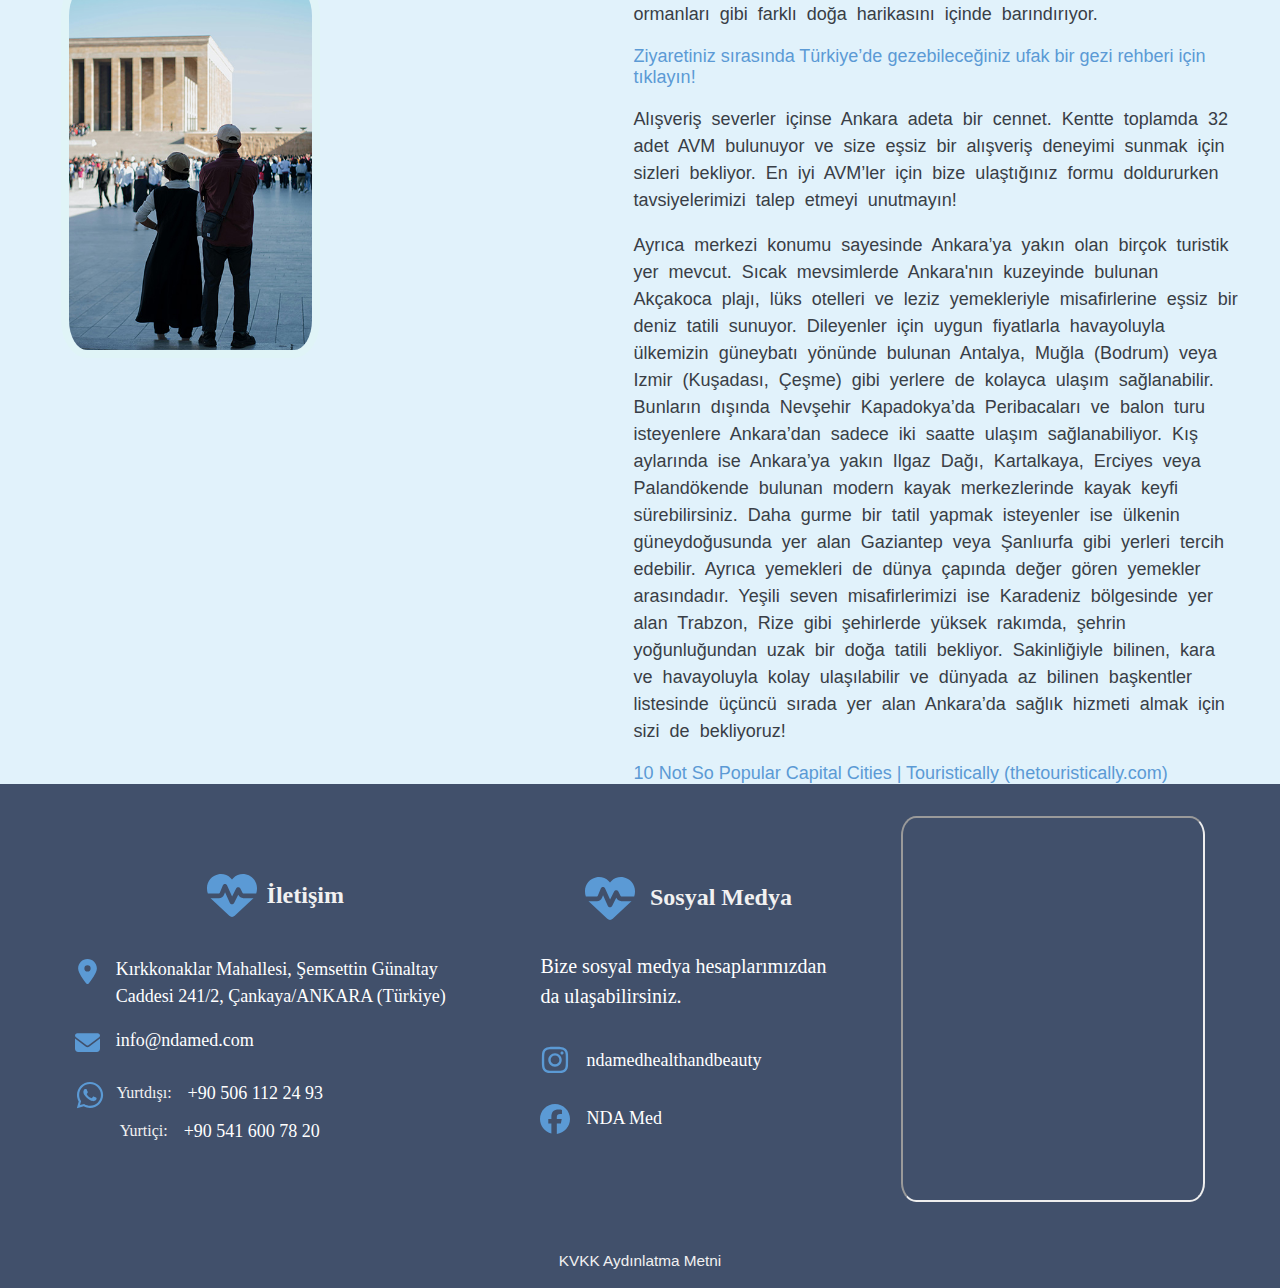
==== commit ba1f2e48: "i love js" ====
--- a/about-us.html
+++ b/about-us.html
@@ -91,9 +91,9 @@
                 </p>
             </div>
             <div class="about-us-pics">
-                <img src="./images/about-us-1.1.jpg" alt="" class="img1">
-                <img src="./images/about-us-1.2.jpg" alt="" class="img2">
-                <img src="./images/about-us-1.3.jpg" alt="" class="img3">
+                <img src="./images/about-us-1.1.jpg" alt="" class="img1" id="img1">
+                <img src="./images/about-us-1.2.jpg" alt="" class="img2" id="img2">
+                <img src="./images/about-us-1.3.jpg" alt="" class="img3" id="img3">
             </div>
         </div>
 
--- a/about-us.css
+++ b/about-us.css
@@ -547,6 +547,21 @@
     }
 }
 
+@media all and (device-width: 1024px) and (device-height: 768px) and (orientation:landscape) {
+
+    .logo  {
+        padding-top: 3%;
+    }
+
+    .logo img {
+        max-height: 7rem;
+    }
+
+    .on {
+        background-color: rgba(241, 241, 241, 0.9);
+    }
+}
+
 /*#endregion MOBILE HEADER */
 
 /*#endregion HEADER */
@@ -615,6 +630,7 @@
 }
 
 .img1 {
+    display: block;
     width: 33%;
     height: auto;
     border-radius: 10%;
@@ -626,6 +642,10 @@
     border: 5px solid #e0f4f7;
 }
 
+.img1-alternative {
+    display: block;
+}
+
 .img2 {
     width: 33%;
     height: auto;
@@ -636,6 +656,10 @@
     top: 20%;
 }
 
+.img2-alternative {
+    left: 35%;
+}
+
 .img3 {
     width: 33%;
     height: auto;
@@ -644,7 +668,11 @@
     float: right;
     left: 5%;
     bottom: 10%;
-    border: 5px solid #e0f4f7; ;
+    border: 5px solid #e0f4f7; 
+}
+
+.img3-alternative {
+    left: 5%;
 }
 
 .about-us-pics-mobile {
@@ -971,57 +999,142 @@
 
 @media only screen and (min-width: 1200px) and (max-width: 1500px) {
 
-    .about-part {
-        margin-top: 2%;
-    }
-
     .about-us-text {
-        padding: 0;
-        margin-top: 13%;
-    }
-
-    .about-us-text h2 {
-        font-size: 2.7em;
-    }
-
-    .about-us-text p {
-        font-size: 18px;
-    }
-
-    .contact-line h4 {
-        margin-top: 2%;
-    }
-
-    .about-part2 {
-        margin-top: 2%;
-    }
-
-    .about-ankara-text {
-        padding: 0;
-        margin-right: 3%;
-        margin-left: 2%;
-        padding-bottom: 5%;
-    }   
-
-    .img4 {
-        width: 45%;
+        max-width: 50%;
+    }
+
+    .img1 {
+        display: block;
+        width: 35%;
+        height: auto;
+        border-radius: 10%;
+        float: right;
+        position: relative;
+        right: 58%;
+        top: 20%;
+        z-index: 1;
+        border: 5px solid #e0f4f7;
+    }
+
+    .img1-alternative {
+        display: block;
+    }
+    
+    .img2 {
+        width: 35%;
+        height: auto;
+        border-radius: 10%;
+        float: right;
+        position: relative;
+        left: 35%;
+        top: 20%;
+    }
+    
+    .img2-alternative {
+        left: 35%;
+    }
+    
+    .img3 {
+        width: 35%;
+        height: auto;
         border-radius: 10%;
         position: relative;
-        float: left;
-        left: 45%;
+        float: right;
+        left: 5%;
+        bottom: 2%;
+        border: 5px solid #e0f4f7; 
     }
     
+    .img3-alternative {
+        left: 5%;
+    }
+}
+
+@media all and (device-width: 1024px) and (device-height: 768px) and (orientation:landscape) {
+
+    .about-part {
+        padding-top: 0%;
+        padding-bottom: 3%;
+    }
+
+    .about-us-text {
+        max-width: 50%;
+    }
+
+    .about-us-pics {
+        padding-top: 10%;
+    }
+
+    .img1 {
+        display: block;
+        width: 18%;
+        height: auto;
+        border-radius: 10%;
+        float: right;
+        position: absolute;
+        right: 30%;
+        top: 33%;
+        border: 5px solid #e0f4f7;
+    }
+
+    .img2 {
+        width: 35%;
+        left: 1%;
+        top: 32%;
+    }
+
+    .img3 {
+        width: 40%;
+        top: 55%;
+        right: -5%;
+    }
+
+    .img1-alternative {
+        display: none;
+    }
+
+    .img2-alternative {
+        left: -10%;
+    }
+
+    .img3-alternative {
+        left: -15%;
+    }
+
+    .contact-line {
+        position: relative;
+        top: 1%;
+        height: 30%;
+    }
+
+    .hand {
+        width: 20%;
+        height: 60%;
+        margin-right: 5%;
+    }
+
+    .about-ankara {
+        margin-top: 10%;
+    }
+
+    .about-ankara-text {
+        padding-bottom: 5%;
+    }
+
+    .img4 {
+        top: 10%;
+        height: 45%;
+        width: 55%;
+        left: 40%;
+    }
+
     .img5 {
-        width: 45%;
-        border-radius: 10%;
-        position: relative;
-        float: left;
-        border: 8px solid #e0f4f7;
-        right: 30%;
-        top: 40%;
-    }
-
-    
+        top: 5%;
+        height: 45%;
+        width: 55%;
+        left: 5%;
+    }
+
 }
 
 /*#endregion ABOUT US MOBILE */
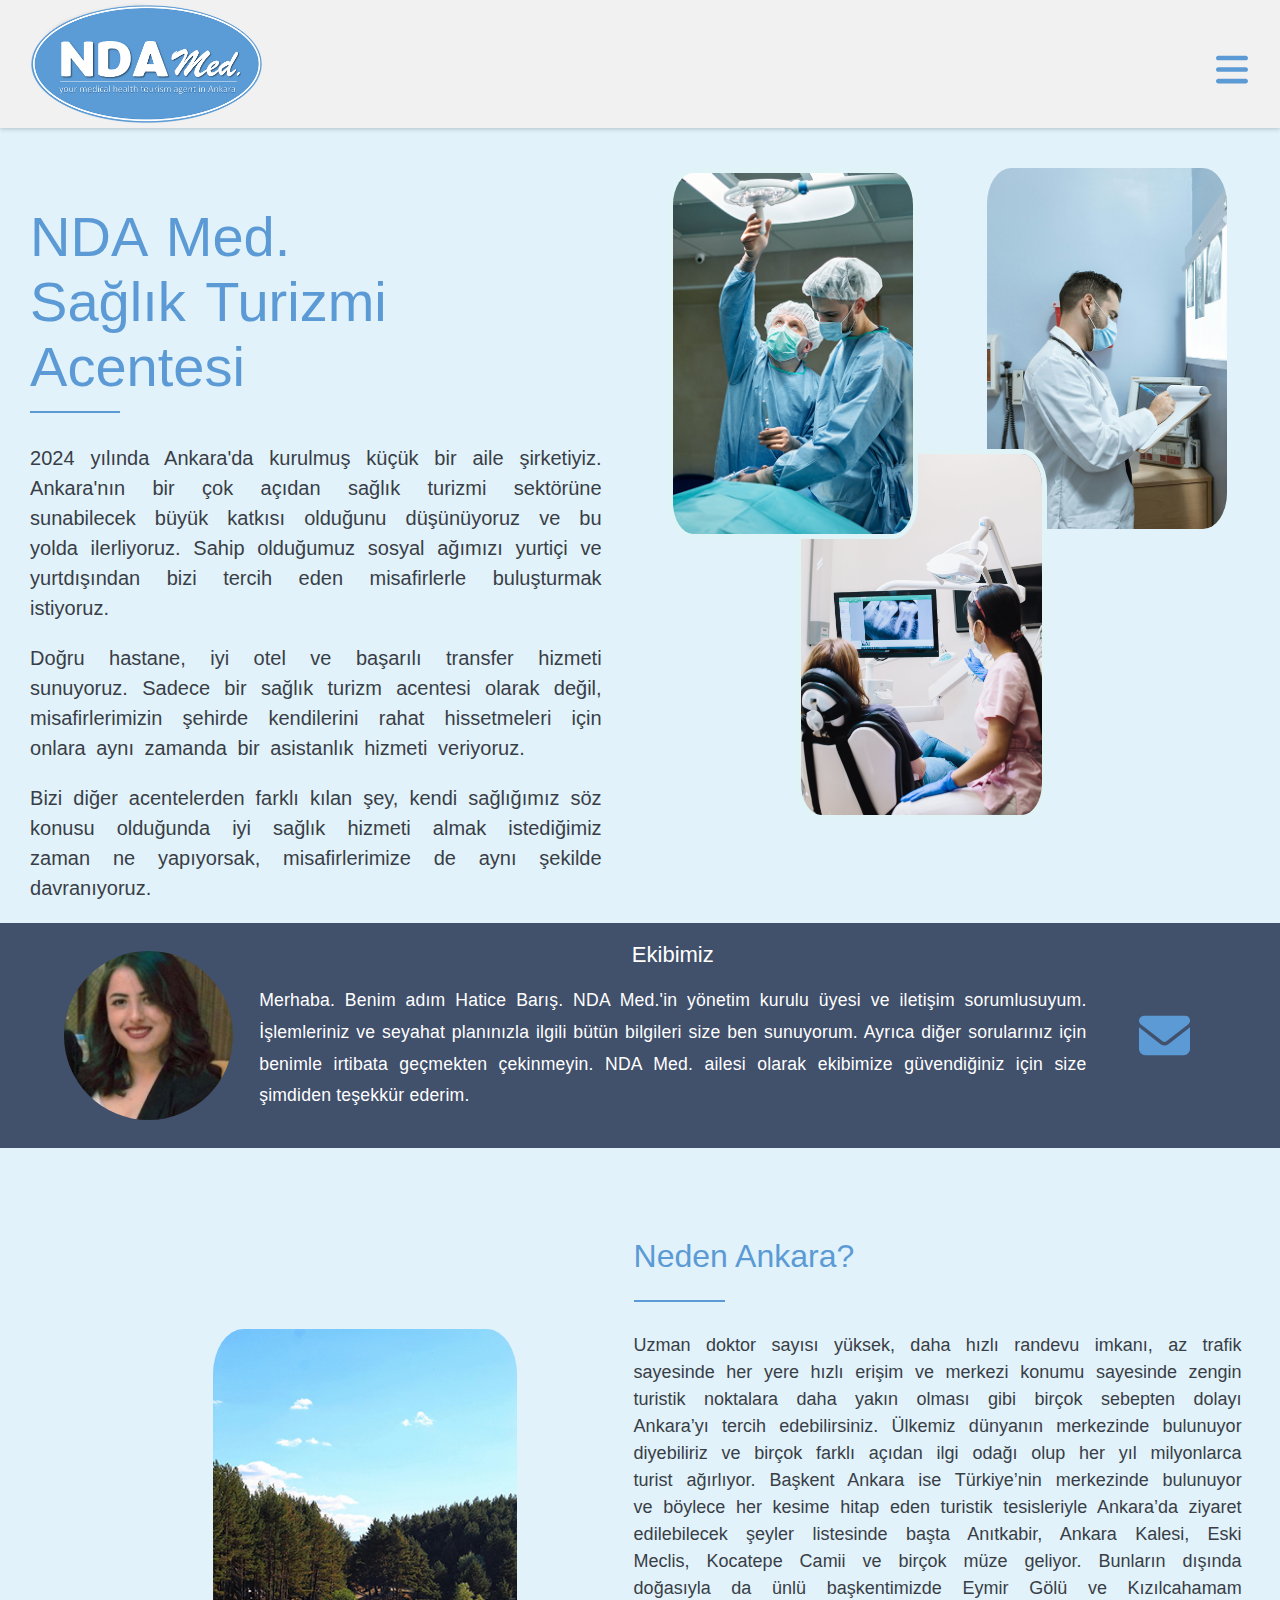
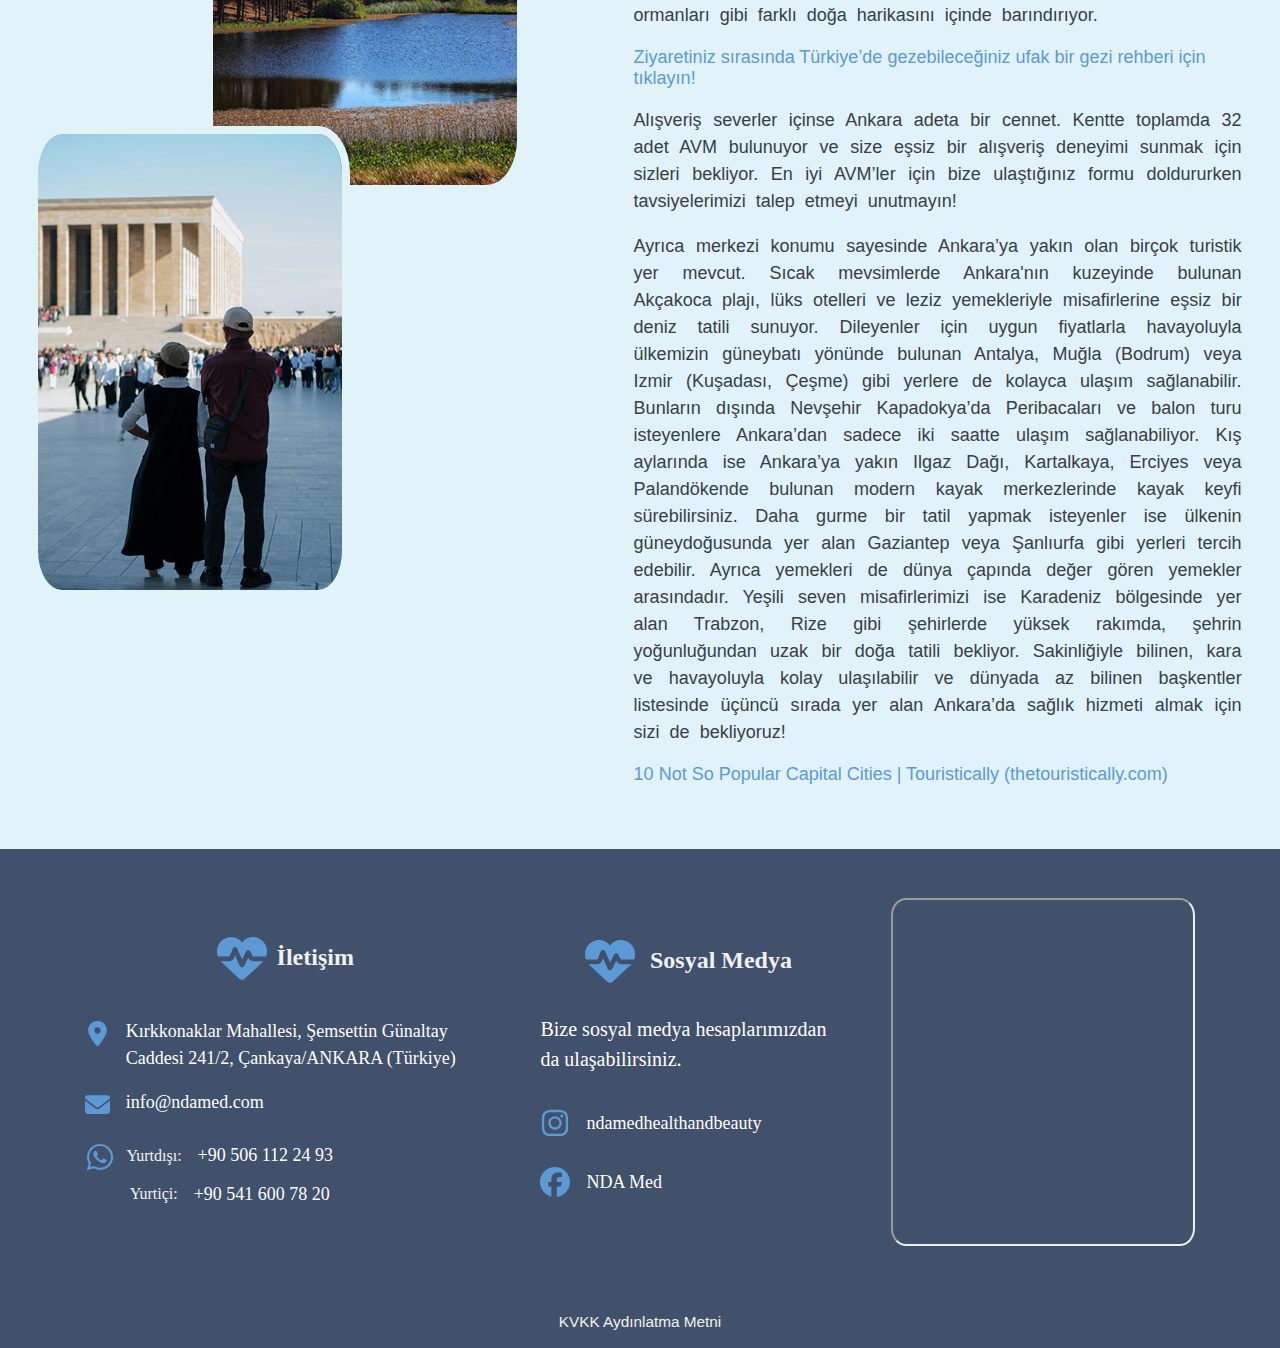
==== commit 3a56ed76: "media query fix::homepage and about-us" ====
--- a/about-us.html
+++ b/about-us.html
@@ -124,7 +124,7 @@
                     Eski Meclis, Kocatepe Camii ve birçok müze geliyor. Bunların dışında doğasıyla da ünlü başkentimizde Eymir Gölü ve Kızılcahamam ormanları gibi farklı doğa
                     harikasını içinde barındırıyor. 
                 </p>
-                <a href="./images-2/turkey-map.png" id="text-59" class="text">Ziyaretiniz sırasında Türkiye’de gezebileceğiniz ufak bir gezi rehberi için tıklayın!</a>
+                <a href="./images-2/turkey-map.png" id="text-59" class="text" target="_blank">Ziyaretiniz sırasında Türkiye’de gezebileceğiniz ufak bir gezi rehberi için tıklayın!</a>
                 <p id="text-57" class="text">Alışveriş severler içinse Ankara adeta bir cennet. Kentte toplamda 32 adet AVM bulunuyor ve size eşsiz bir alışveriş deneyimi sunmak için sizleri bekliyor. En
                     iyi AVM’ler için bize ulaştığınız formu doldururken tavsiyelerimizi talep etmeyi unutmayın!
                 </p>
--- a/about-us.css
+++ b/about-us.css
@@ -133,7 +133,8 @@
     display: flex;
     flex-direction: column;
     height: 80%;;
-    transition: opacity 0.6s ease 0s; opacity: 0;
+    transition: opacity 0.6s ease 0s; 
+    opacity: 0;
 }
 
 .navbar ul {
@@ -199,21 +200,12 @@
     align-self: center;
 }
 
-
-
 /*#region Mobile Header */
 
-@media only screen and (max-width: 600px) {
+@media  screen and (max-width: 640px) {
+
     header {
-        background-color: var(--white);
-        color: var(--blue);
         height: 15%;
-        box-shadow: 0 0 4px 0 rgba(0, 0, 0, 0.08), 0 2px 4px 0 rgba(0, 0, 0, 0.12);
-        position: fixed;
-        top: 0;
-        left: 0;
-        right: 0;
-        z-index: 500;
     }
 
     .contact-banner {
@@ -304,7 +296,7 @@
     }
 
     .logo img {
-        max-height: 6rem;
+        max-height: 5.5rem;
     }
 
     .logo {
@@ -314,19 +306,12 @@
 
 }
 
-@media only screen and (min-width: 600px) and (max-width: 834px) {
+@media  screen and (min-width: 640px) and (max-width: 825px) {
+
     header {
-        background-color: var(--white);
-        color: var(--blue);
         height: 10%;
-        box-shadow: 0 0 4px 0 rgba(0, 0, 0, 0.08), 0 2px 4px 0 rgba(0, 0, 0, 0.12);
-        position: fixed;
-        top: 0;
-        left: 0;
-        right: 0;
-        z-index: 500;
-    }
-    
+    }
+
     .contact-banner {
         display: none;
     }
@@ -349,7 +334,7 @@
 
     .on {
         width: 40%;
-        background-color: rgba(241, 241, 241, 0.5);
+        background-color: rgba(241, 241, 241, 0.9);
     }
 
     .off {
@@ -380,14 +365,14 @@
         padding-left: 5%;
     }
 
-    .language-selector-mobile{
+    .language-selector-mobile {
         padding-top: 10%;
         padding-left: 5%;
         width: 50%;
         height: 5%;
     }
 
-    .language-selector-mobile select{
+    .language-selector-mobile select {
         width: 100%;
         height: 100%;
     }
@@ -398,7 +383,8 @@
 
     .mobile-navbar {
         opacity: 0.6;
-        transition: opacity 0.6s ease 0s; opacity: 0;
+        transition: opacity 0.6s ease 0s;
+        opacity: 0;
     }
 
     .mobile-navbar .active {
@@ -422,19 +408,13 @@
         padding-left: 0;
     }
 
-}
-
-@media only screen and (min-width: 835px) and (max-width: 1200px) {
+
+}
+
+@media  screen and (min-width: 825px) and (max-width: 1024px) {
+    
     header {
-        background-color: var(--white);
-        color: var(--blue);
-        height: 15%;
-        box-shadow: 0 0 4px 0 rgba(0, 0, 0, 0.08), 0 2px 4px 0 rgba(0, 0, 0, 0.12);
-        position: fixed;
-        top: 0;
-        left: 0;
-        right: 0;
-        z-index: 500;
+        height: 10%;
     }
 
     .contact-banner {
@@ -447,9 +427,9 @@
 
     .menu-container-mobile {
         height: 100vh;
+        width: 15%;
+        position: absolute;
         top: 40%;
-        width: 5%;
-        position: absolute;
         right: -5%;
         display: flex;
         flex-direction: column;
@@ -459,7 +439,7 @@
 
     .on {
         width: 40%;
-        background-color: rgba(241, 241, 241, 0.5);
+        background-color: rgba(241, 241, 241, 0.9);
     }
 
     .off {
@@ -470,7 +450,7 @@
     #hamburger-button:checked+label>img {
         transform: rotate(-90deg);
     }
-
+    
     .menu-container-mobile ul {
         height: 30%;
         list-style: none;
@@ -478,42 +458,44 @@
         padding: 0;
         display: flex;
         flex-direction: column;
-    }
-
+    
+    }
+    
     .menu-container-mobile li {
-        height: 40%;
+        height: 100%;
         width: 95%;
         align-items: center;
         align-content: center;
         display: flex;
         padding-left: 5%;
     }
-
-    .language-selector-mobile{
+    
+    .language-selector-mobile {
         padding-top: 10%;
         padding-left: 5%;
         width: 50%;
         height: 5%;
     }
-
-    .language-selector-mobile select{
+    
+    .language-selector-mobile select {
         width: 100%;
         height: 100%;
     }
-
+    
     .btn {
-        padding-bottom: 7.4%;
-    };
-
+        padding-bottom: 11%;
+    }
+    
     .mobile-navbar {
         opacity: 0.6;
-        transition: opacity 0.6s ease 0s; opacity: 0;
-    }
-
+        transition: opacity 0.6s ease 0s;
+        opacity: 0;
+    }
+    
     .mobile-navbar .active {
         color: #fff;
     }
-
+    
     .mobile-navbar a {
         color: #393e46;
         text-decoration: none;
@@ -521,46 +503,237 @@
         display: flex;
         font-size: large;
     }
-
+    
+    .logo img {
+        max-height: 8rem;
+    }
+    
     .logo {
-        padding-top: 4%;
-    }
-
-}
-
-@media only screen and (min-width: 1200px) and (max-width: 1500px) {
+        padding-top: 3%;
+        padding-left: 2%;
+    }
+    
+    
+}
+
+@media  screen and (min-width: 1024px) and (max-width: 1200px) {
 
     header {
-        height: 20%;
-    }
-
+        height: auto;
+    }
+
+    .contact-banner {
+        display: none;
+    }
+
+    .menu-container {
+        display: none;
+    }
+
+    .menu-container-mobile {
+        height: 100vh;
+        width: 15%;
+        position: absolute;
+        top: 40%;
+        right: -5%;
+        display: flex;
+        flex-direction: column;
+        transition-duration: 0.6s;
+        transition: width 1.5s;
+    }
+
+    .on {
+        width: 40%;
+        background-color: rgba(241, 241, 241, 0.9);
+    }
+
+    .off {
+        width: 10%;
+        background-color: transparent;
+    }
+
+    #hamburger-button:checked+label>img {
+        transform: rotate(-90deg);
+    }
+    
+    .menu-container-mobile ul {
+        height: 30%;
+        list-style: none;
+        margin: 0;
+        padding: 0;
+        display: flex;
+        flex-direction: column;
+    
+    }
+    
+    .menu-container-mobile li {
+        height: 100%;
+        width: 95%;
+        align-items: center;
+        align-content: center;
+        display: flex;
+        padding-left: 5%;
+    }
+    
+    .language-selector-mobile {
+        padding-top: 5%;
+        padding-left: 5%;
+        width: 50%;
+        height: 5%;
+    }
+    
+    .language-selector-mobile select {
+        width: 100%;
+        height: 100%;
+    }
+    
+    .btn {
+        padding-bottom: 11%;
+    }
+    
+    .mobile-navbar {
+        opacity: 0.6;
+        transition: opacity 0.6s ease 0s;
+        opacity: 0;
+    }
+    
+    .mobile-navbar .active {
+        color: #fff;
+    }
+    
+    .mobile-navbar a {
+        color: #393e46;
+        text-decoration: none;
+        text-align: center;
+        display: flex;
+        font-size: large;
+    }
+    
     .logo img {
-        max-height: 6rem;
+        max-height: 8rem;
+    }
+    
+    .logo {
+        padding-top: 0%;
+        padding-left: 2%;
+    }
+    
+}
+
+@media  screen and (min-width: 1200px) and (max-width: 1400px) {
+    
+        header {
+            height: auto;
+        }
+    
+        .contact-banner {
+            display: none;
+        }
+    
+        .menu-container {
+            display: none;
+        }
+    
+        .menu-container-mobile {
+            height: 100vh;
+            width: 15%;
+            position: absolute;
+            top: 40%;
+            right: -5%;
+            display: flex;
+            flex-direction: column;
+            transition-duration: 0.6s;
+            transition: width 1.5s;
+        }
+    
+        .on {
+            width: 40%;
+            background-color: rgba(241, 241, 241, 0.9);
+        }
+    
+        .off {
+            width: 10%;
+            background-color: transparent;
+        }
+    
+        #hamburger-button:checked+label>img {
+            transform: rotate(-90deg);
+        }
+        
+        .menu-container-mobile ul {
+            height: 30%;
+            list-style: none;
+            margin: 0;
+            padding: 0;
+            display: flex;
+            flex-direction: column;
+        
+        }
+        
+        .menu-container-mobile li {
+            height: 100%;
+            width: 95%;
+            align-items: center;
+            align-content: center;
+            display: flex;
+            padding-left: 5%;
+        }
+        
+        .language-selector-mobile {
+            padding-top: 5%;
+            padding-left: 5%;
+            width: 50%;
+            height: 5%;
+        }
+        
+        .language-selector-mobile select {
+            width: 100%;
+            height: 100%;
+        }
+        
+        .btn {
+            padding-bottom: 11%;
+        }
+        
+        .mobile-navbar {
+            opacity: 0.6;
+            transition: opacity 0.6s ease 0s;
+            opacity: 0;
+        }
+        
+        .mobile-navbar .active {
+            color: #fff;
+        }
+        
+        .mobile-navbar a {
+            color: #393e46;
+            text-decoration: none;
+            text-align: center;
+            display: flex;
+            font-size: large;
+        }
+        
+        .logo img {
+            max-height: 8rem;
+        }
+        
+        .logo {
+            padding-top: 0%;
+            padding-left: 2%;
+        }
+}
+
+@media screen and (min-width: 1400px) and (max-width: 1600px) {
+
+    header {
+        height: auto;
     }
 
     .navbar a {
-        font-size: 17px;
-    }
-
-    .language-selector select {
-        margin-bottom: 12%;
-    }
-}
-
-@media all and (device-width: 1024px) and (device-height: 768px) and (orientation:landscape) {
-
-    .logo  {
-        padding-top: 3%;
-    }
-
-    .logo img {
-        max-height: 7rem;
-    }
-
-    .on {
-        background-color: rgba(241, 241, 241, 0.9);
-    }
-}
+        font-size: 1.2em;
+    }
+}
+
 
 /*#endregion MOBILE HEADER */
 
@@ -608,6 +781,7 @@
     word-wrap: break-word;
     font-family: 'Gill Sans', 'Gill Sans MT', Calibri, 'Trebuchet MS', sans-serif;
     font-size: 20px;
+    text-align: justify;
 }
 
 .about-us-text ul {
@@ -690,6 +864,10 @@
     padding-left: 5%;
 }
 
+.contact-line p {
+    text-align: justify;
+}
+
 .ndamed-contact-img {
     border-radius: 50%;
     width: 20%;
@@ -723,8 +901,8 @@
 }
 
 .contact-line-mail {
-    width: 55px;
-    height: 55px;
+    width: 45%;
+    height: 45%;
 }
 
 .contact-line-mail:hover,
@@ -774,6 +952,7 @@
     word-wrap: break-word;
     font-family: 'Gill Sans', 'Gill Sans MT', Calibri, 'Trebuchet MS', sans-serif;
     font-size: 18px;
+    text-align: justify;
 }
 
 .about-ankara-text a {
@@ -828,11 +1007,14 @@
     .about-us-text h2{
         width: 90vw;
         word-wrap: break-word;
+        font-size: 2.5em;
     }
 
     .about-us-text p {
         padding-left: 5%;
-        padding-right: 5%;
+        padding-right: 0%;
+        font-size: medium;
+        text-align:justify;
     }
 
     .contact-line {
@@ -851,6 +1033,7 @@
         font-size: medium;
         word-wrap: break-word;
         line-height: 1,2;
+        text-align: justify;
     }
 
     .ndamed-contact-img {
@@ -860,6 +1043,11 @@
         margin-right: 2%;
     }
 
+    .contact-line-mail {
+        width: 25%;
+        height: 25%;
+    }
+
     .about-part2 {
         flex-direction: column;
         padding-bottom: 15%;
@@ -874,14 +1062,30 @@
         padding-right: 5%;
     }
 
-}
-
-@media only screen and (min-width: 600px) and (max-width: 834px) {
+    .about-ankara-text p {
+        font-size: medium;
+        text-align:justify;
+        word-wrap: break-word;
+    }
+
+}
+
+@media only screen and (min-width: 600px) and (max-width: 825px) {
 
     .about-part {
         padding-right: 5%;
         padding-top: 5%;
         padding-bottom: 5%;
+    }
+
+    .about-us-text h2 {
+        padding-left: 5%;
+        font-size: 3.2em;
+    }
+
+    .about-us-text p {
+        padding-left: 5%;
+        text-align: justify;
     }
 
     .about-us-pics {
@@ -904,6 +1108,11 @@
         margin-right: 2%;
     }
 
+    .contact-line-mail {
+        width: 85%;
+        height: 85%;
+    }
+
     .contact-line p {
         margin: 0;
         padding: 0;
@@ -922,149 +1131,26 @@
         padding-bottom: 5%;
     }
 
+    .about-ankara-text p {
+        text-align: justify;
+    }
+
     .about-ankara-pics {
         display: none;
     }
 }
 
-@media only screen and (min-width: 835px) and (max-width: 1024px) {
-
-    .about-part {
-        padding-top: 5%;
-    }
-
-    .about-us-pics {
-        padding-top: 15%;
-    }
-
-    .img1 {
-        width: 18%;
-        height: auto;
-        border-radius: 10%;
-        float: right;
-        position: absolute;
-        right: 15%;
-        top: 40%;
-        z-index: 1;
-        border: 5px solid #e0f4f7;
-    }
-
-    .img2 {
-        width: 18%;
-        right: 2%;
-        top: 55%;
-    }
-
-    .img3 {
-        top: 18%;
-        right: 5%;
-        width: 20%;
-    }
-
-    .contact-line {
-        position: relative;
-        top: 8%;
-        height: 25%;
-    }
-
-    .hand {
-        width: 20%;
-        height: 60%;
-        margin-right: 5%;
-    }
-
-    .about-ankara {
-        margin-top: 10%;
-    }
-
-    .about-ankara-pics {
-        padding-top: 10%;
-    }
-
-    .img4 {
-        top: 100%;
-        height: 40%;
-        width: 32%;
-        right: 54%;
-    }
-
-    .img5 {
-        top: 35%;
-        height: 40%;
-        width: 70%;
-        left: 0;
-    }
-
-}
-
-@media only screen and (min-width: 1200px) and (max-width: 1500px) {
+@media only screen and (min-width: 825px) and (max-width: 1024px) {
 
     .about-us-text {
+        padding-right: 0%;
         max-width: 50%;
     }
 
-    .img1 {
-        display: block;
-        width: 35%;
-        height: auto;
-        border-radius: 10%;
-        float: right;
-        position: relative;
-        right: 58%;
-        top: 20%;
-        z-index: 1;
-        border: 5px solid #e0f4f7;
-    }
-
-    .img1-alternative {
-        display: block;
-    }
-    
-    .img2 {
-        width: 35%;
-        height: auto;
-        border-radius: 10%;
-        float: right;
-        position: relative;
-        left: 35%;
-        top: 20%;
-    }
-    
-    .img2-alternative {
-        left: 35%;
-    }
-    
-    .img3 {
-        width: 35%;
-        height: auto;
-        border-radius: 10%;
-        position: relative;
-        float: right;
-        left: 5%;
-        bottom: 2%;
-        border: 5px solid #e0f4f7; 
-    }
-    
-    .img3-alternative {
-        left: 5%;
-    }
-}
-
-@media all and (device-width: 1024px) and (device-height: 768px) and (orientation:landscape) {
-
-    .about-part {
-        padding-top: 0%;
-        padding-bottom: 3%;
-    }
-
-    .about-us-text {
-        max-width: 50%;
-    }
-
-    .about-us-pics {
-        padding-top: 10%;
-    }
-
+    .about-us-text p {
+        text-align: justify;
+    }
+    
     .img1 {
         display: block;
         width: 18%;
@@ -1073,14 +1159,14 @@
         float: right;
         position: absolute;
         right: 30%;
-        top: 33%;
+        top: 35%;
         border: 5px solid #e0f4f7;
     }
 
     .img2 {
         width: 35%;
         left: 1%;
-        top: 32%;
+        top: 30%;
     }
 
     .img3 {
@@ -1104,37 +1190,281 @@
     .contact-line {
         position: relative;
         top: 1%;
-        height: 30%;
-    }
-
-    .hand {
+        height: 20%;
+    }
+
+    .contact-line p {
+        text-align: justify;
+    }
+
+    .ndamed-contact-img {
         width: 20%;
-        height: 60%;
-        margin-right: 5%;
-    }
-
-    .about-ankara {
-        margin-top: 10%;
-    }
-
-    .about-ankara-text {
-        padding-bottom: 5%;
+        height: 65%;
+    }
+
+    .contact-line-mail {
+        width: 95%;
+        height: 95%;
+    }
+
+    .about-ankara-pics {
+        padding-top: 0%;
     }
 
     .img4 {
         top: 10%;
         height: 45%;
-        width: 55%;
-        left: 40%;
+        width: 60%;
+        left: 35%;
+    }
+
+    .img5 {
+        top: 15%;
+        height: 45%;
+        width: 60%;
+        left: 5%;
+    }
+
+    .about-part2 {
+        padding-bottom: 5%;
+    }
+
+    .about-ankara-text {
+        text-align: justify;
+    }
+
+}
+
+@media only screen and (min-width: 1024px) and (max-width: 1200px) {
+
+    .about-us-text {
+        padding-right: 0%;
+        max-width: 50%;
+    }
+    
+    .img1 {
+        display: block;
+        width: 18%;
+        height: auto;
+        border-radius: 10%;
+        float: right;
+        position: absolute;
+        right: 30%;
+        top: 35%;
+        border: 5px solid #e0f4f7;
+    }
+
+    .img2 {
+        width: 35%;
+        left: 1%;
+        top: 30%;
+    }
+
+    .img3 {
+        width: 40%;
+        top: 55%;
+        right: -5%;
+    }
+
+    .img1-alternative {
+        display: none;
+    }
+
+    .img2-alternative {
+        left: -10%;
+    }
+
+    .img3-alternative {
+        left: -15%;
+    }
+
+    .contact-line {
+        position: relative;
+        top: 1%;
+        height: auto;
+    }
+
+    .contact-line-content {
+        margin: 3%;
+    }
+
+    .contact-line h4 {
+        margin-top: 1%;
+    }
+
+    .contact-line p {
+        margin-top: 1%;
+    }
+
+    .ndamed-contact-img {
+        width: 20%;
+        height: auto;
+    }
+
+    .about-ankara-pics {
+        padding-top: 5%;
+    }
+
+    .img4 {
+        top: 10%;
+        height: 45%;
+        left: 35%;
     }
 
     .img5 {
         top: 5%;
         height: 45%;
-        width: 55%;
         left: 5%;
     }
 
+    .about-part2 {
+        padding-bottom: 5%;
+    }
+
+}
+
+@media only screen and (min-width: 1200px) and (max-width: 1400px) {
+
+    .about-us-text p {
+        text-align: justify;
+    }
+
+    .about-us-pics {
+        padding-top: 10%;
+        padding-right: 1%;
+    }
+
+    .img1 {
+        top: 5%;
+        width: 40%;
+    }
+
+    .img2 {
+        top: 5%;
+        width: 40%;
+    }
+
+    .img3 {
+        top: -5%;
+        width: 40%;
+    }
+
+    .contact-line p {
+        text-align: justify;
+    }
+
+    .contact-line-mail {
+        width: 75%;
+        height: 75%;
+    }
+
+    .img4 {
+        top: 10%;
+        height: auto;
+        width: 50%;
+        left: 35%;
+    }
+
+    .img5 {
+        top: 5%;
+        height: auto;
+        width: 50%;
+        left: 5%;
+    }
+
+    .about-part2 {
+        padding-bottom: 5%;
+    }
+    
+    .about-ankara-pics {
+        padding-bottom: 0%;
+    }
+
+    .about-ankara-text p {
+        text-align: justify;
+    }
+}
+
+@media only screen and (min-width: 1400px) and (max-width: 1600px) {
+
+    .about-us-text {
+        margin-top: 5%;
+    }
+
+    .about-us-text p {
+        text-align: justify;
+    }
+
+    .about-us-pics {
+        padding-top: 10%;
+        padding-right: 1%;
+    }
+
+    .img1 {
+        top: 10%;
+        width: 40%;
+    }
+
+    .img2 {
+        top: 10%;
+        width: 40%;
+    }
+
+    .img3 {
+        top: 0%;
+        width: 40%;
+    }
+
+    .img4 {
+        top: 10%;
+        height: auto;
+        width: 50%;
+        left: 35%;
+    }
+
+    .img5 {
+        top: 5%;
+        height: auto;
+        width: 50%;
+        left: 5%;
+    }
+
+    .about-part2 {
+        padding-bottom: 5%;
+    }
+    
+    .about-ankara-pics {
+        padding-bottom: 0%;
+        padding-top: 0%;
+    }
+
+    .contact-line {
+        position: relative;
+        top: 1%;
+        height: 25%;
+    }
+
+    .contact-line-content {
+        margin: 3%;
+    }
+
+    .contact-line-mail {
+        width: 65%;
+        height: 65%;
+    }
+
+    .contact-line h4 {
+        margin-top: 1%;
+    }
+
+    .contact-line p {
+        margin-top: 1%;
+        text-align: justify;
+    }
+
+    .about-ankara-text p {
+        text-align: justify;
+    }
 }
 
 /*#endregion ABOUT US MOBILE */
@@ -1411,60 +1741,74 @@
 
 /*#region MOBILE FOOTER */
 
-@media only screen and (max-width: 600px) {
+@media only screen and (max-width: 640px) {
 
     footer {
-        flex-direction: column; /* Change from row to column layout */
-        height: auto; /* Allow height to adjust based on content */
-        padding: 20px; /* Add some padding for better spacing */
-      }
-    
-      .contact-title-section,
-      .footer-social-media-section {
-        text-align: center; /* Center the titles */
-        margin-bottom: 20px; /* Add some space below the titles */
-      }
-    
-      .footer-contact-area,
-      .footer-social-media-content {
-        text-align: left; /* Align content to the left */
-      }
-    
-      .footer-social-media-content {
-        display: flex; /* Use flexbox for layout */
-        align-items: flex-start; /* Align items vertically */
+        flex-direction: column;
+        /* Change from row to column layout */
+        height: auto;
+        /* Allow height to adjust based on content */
+        padding: 20px;
+        /* Add some padding for better spacing */
+    }
+
+    .contact-title-section,
+    .footer-social-media-section {
+        text-align: center;
+        /* Center the titles */
+        margin-bottom: 20px;
+        /* Add some space below the titles */
+    }
+
+    .footer-contact-area,
+    .footer-social-media-content {
+        text-align: left;
+        /* Align content to the left */
+    }
+
+    .footer-social-media-content {
+        display: flex;
+        /* Use flexbox for layout */
+        align-items: flex-start;
+        /* Align items vertically */
         align-self: left;
-      }
-    
-      .address-section,
-      .address-section.mail-content,
-      .address-section-whatsapp-content,
-      .instagram-section,
-      .facebook-section {
-        margin-bottom: 20px; /* Add spacing between sections */
-        display: flex; /* Use flexbox for layout */
-        align-items: center; /* Align items vertically */
-      }
-    
-      .address-section img,
-      .footer-social-media.content img {
-        max-width: 30px; /* Limit the maximum width of images */
-        height: auto; /* Maintain aspect ratio */
-        margin-right: 10px; /* Add spacing between images and text */
-      }
-    
-      .footer-map-container {
-        height: 300px; /* Adjust the height of the map */
-      }
-}
-
-@media only screen and (min-width: 600px) and (max-width: 834px) {
+    }
+
+    .address-section,
+    .address-section.mail-content,
+    .address-section-whatsapp-content,
+    .instagram-section,
+    .facebook-section {
+        margin-bottom: 20px;
+        /* Add spacing between sections */
+        display: flex;
+        /* Use flexbox for layout */
+        align-items: center;
+        /* Align items vertically */
+    }
+
+    .address-section img,
+    .footer-social-media.content img {
+        max-width: 30px;
+        /* Limit the maximum width of images */
+        height: auto;
+        /* Maintain aspect ratio */
+        margin-right: 10px;
+        /* Add spacing between images and text */
+    }
+
+    .footer-map-container {
+        height: 300px;
+        /* Adjust the height of the map */
+    }
+}
+
+@media only screen and (min-width: 640px) and (max-width: 835px){
 
     footer {
-        height: auto;
         padding: 10px;
     }
-    
+
     .contacts {
         display: flex;
         flex-direction: column;
@@ -1477,6 +1821,32 @@
 
     .footer-map-container {
         height: 100%;
+    }
+
+    .number-section {
+        padding-left: 0%;
+    }
+
+    .domestic-area a {
+        padding-right: 0%;
+        padding-left: 0%;
+    }
+
+    .abroad-area a {
+        padding-right: 0%;
+        padding-left: 0%;
+    }
+
+    .address-text {
+        font-size: 1rem;
+    }
+
+    .footer-social-media-text {
+        font-size: 1rem;
+    }
+
+    .footer-social-media-section {
+        padding-right: 4%;
     }
 }
 
@@ -1486,33 +1856,59 @@
         height: auto;
         padding: 20px;
     }
-    
-        .contacts {
-            display: flex;
-            flex-direction: column;
-            align-items: center;
-        }
-    
-        .contacts img {
-            padding-bottom: 3%;
-        }
-
-        .footer-map-container {
-            height: 100%;
-        }
-}
-
-@media only screen and (min-width: 1200px) and (max-width: 1500px) {
-    
+
+    .contacts {
+        display: flex;
+        flex-direction: column;
+        align-items: center;
+    }
+
+    .contacts img {
+        padding-bottom: 3%;
+    }
+
+}
+
+@media only screen and (min-width: 1024px) and (max-width: 1200px) {
+
     footer {
-        height: 50%;
+        height: 40%;
+        padding: 20px;
+    }
+
+    .contacts {
+        display: flex;
+        flex-direction: column;
+        align-items: center;
+    }
+
+    .contacts img {
+        padding-bottom: 3%;
+    }
+
+}
+
+@media only screen and (min-width: 1200px) and (max-width: 1600px) {
+    
+    footer {
+        height: 45%;
+        padding: 20px;
+    }
+
+    .contacts {
+        display: flex;
+        flex-direction: column;
+        align-items: center;
+    }
+
+    .contacts img {
+        padding-bottom: 3%;
     }
 }
 
 /*#endregion MOBILE FOOTER*/
 
 /*#endregion FOOTER*/
-
 
 /*#region KVKK Popup*/
 .bottom-banner {
